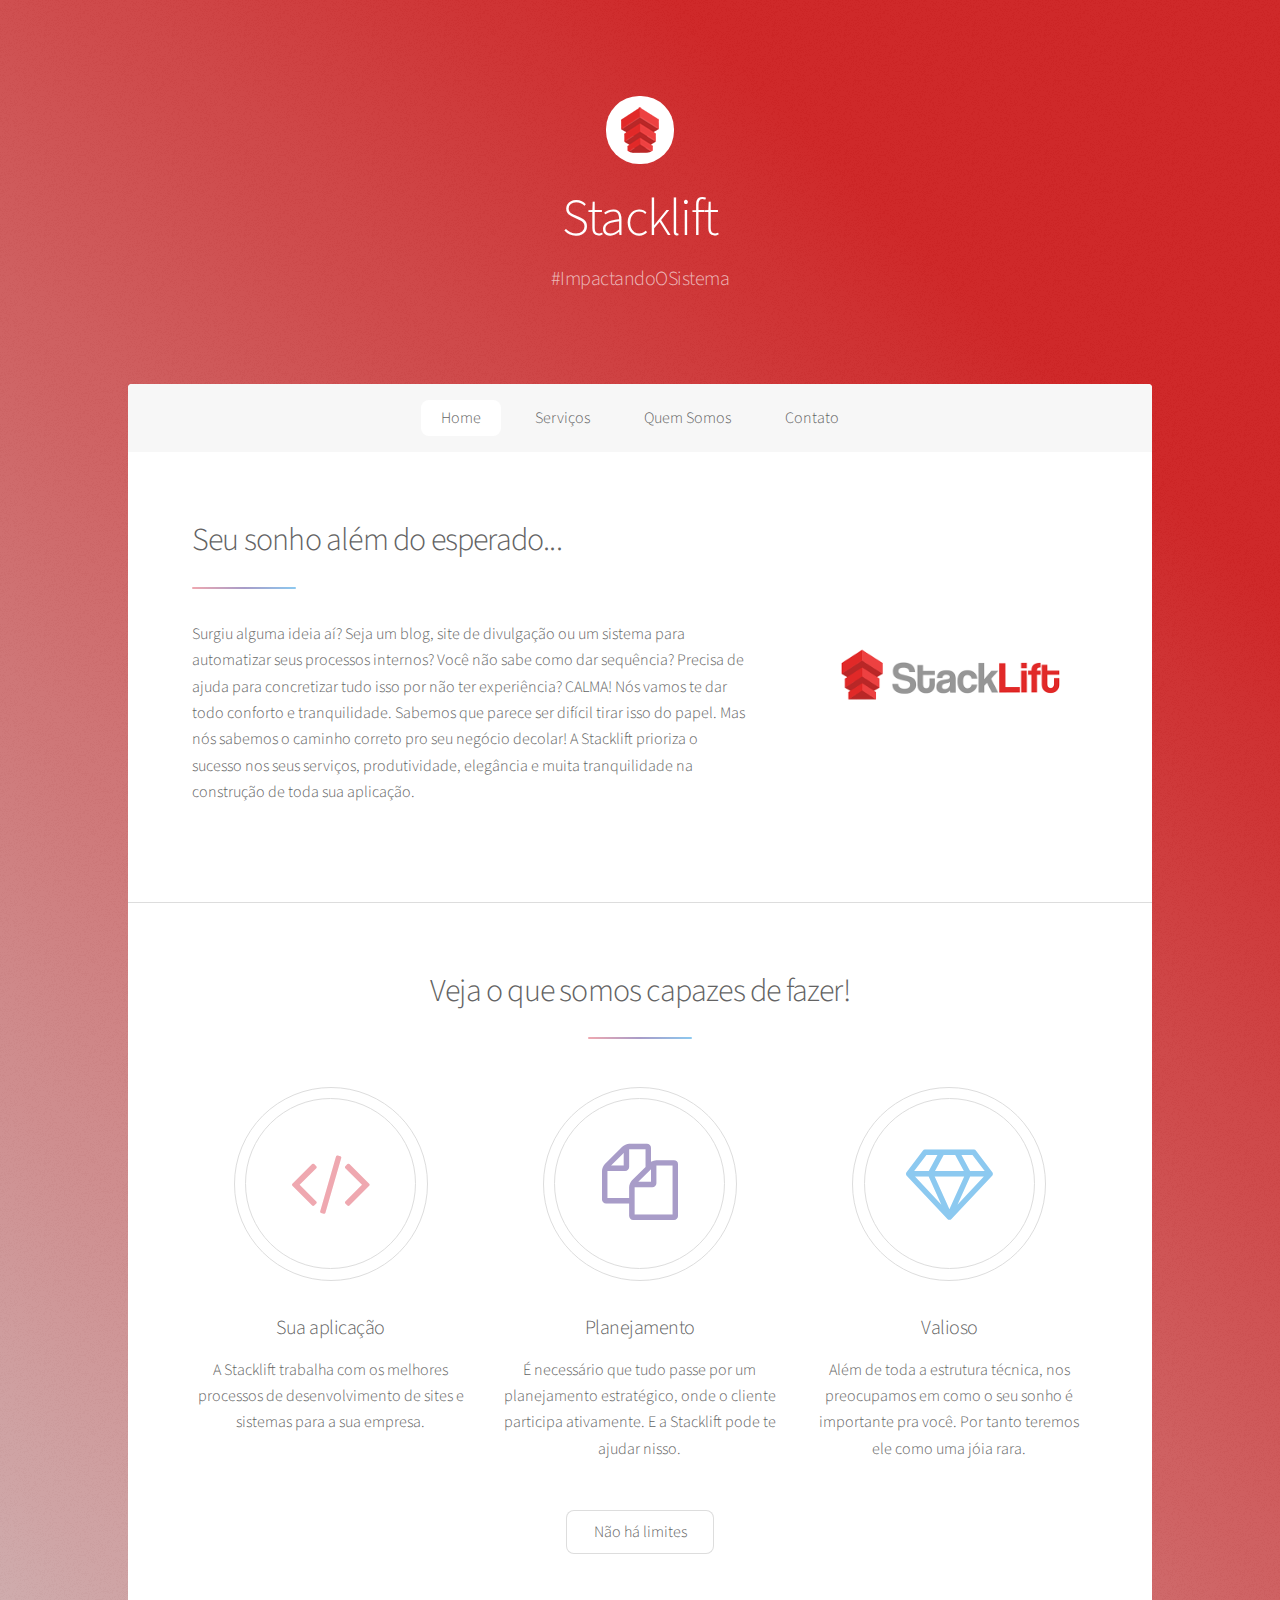
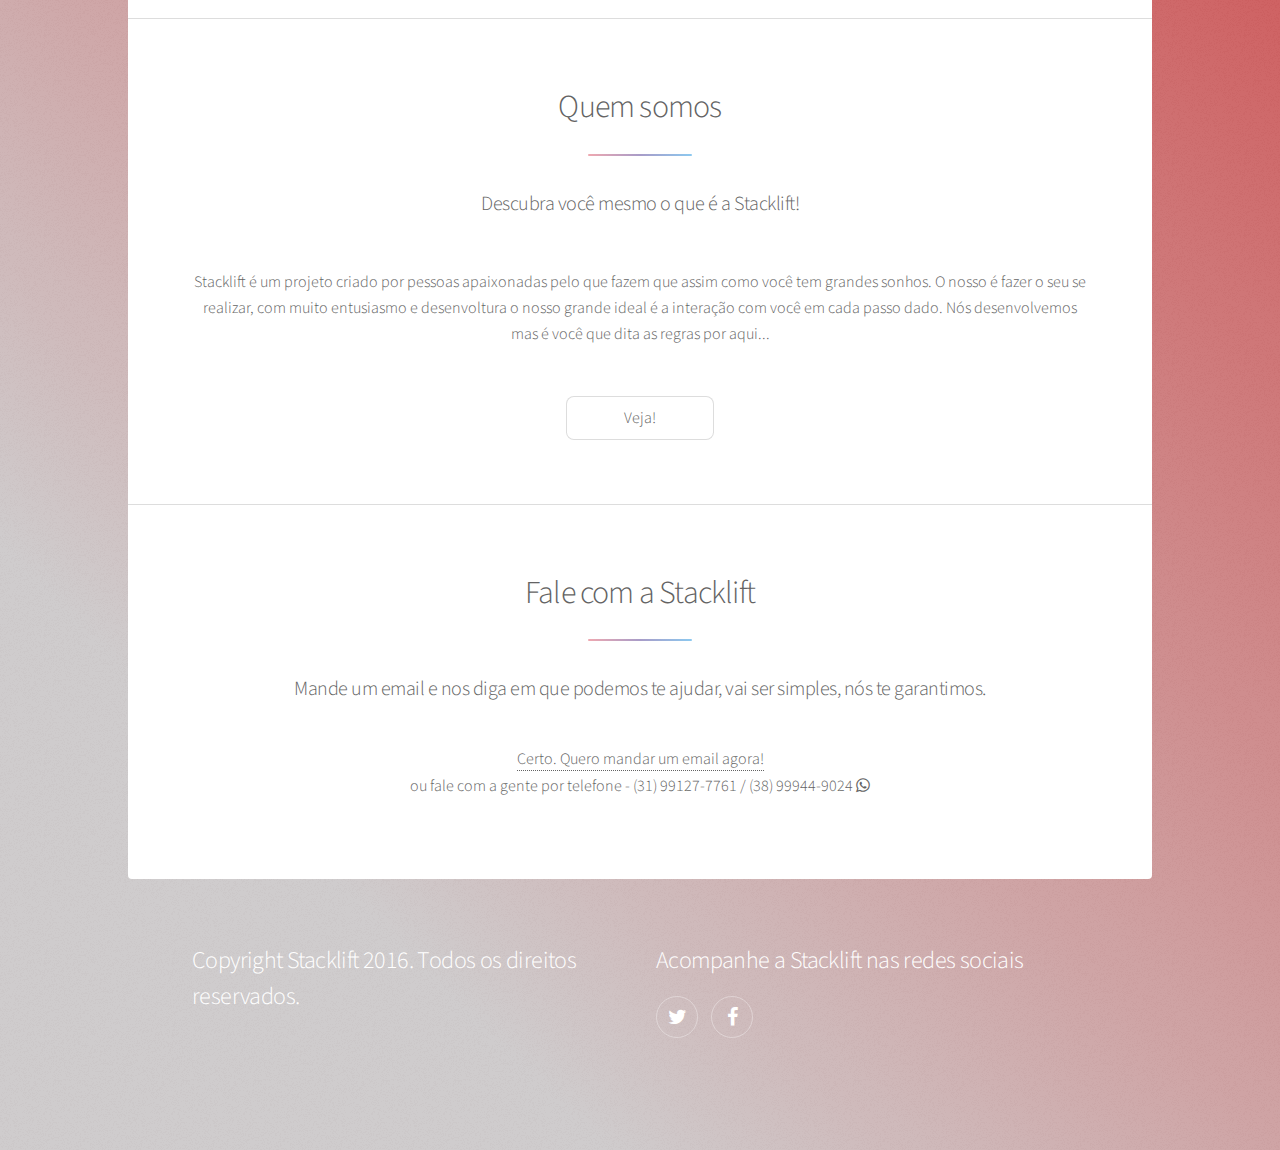
==== index.html @ d3fe153f "last version" ====
<!DOCTYPE HTML>
<html>
	<head>
		<title>Stacklift</title>
		<meta charset="utf-8" />
		<meta name="viewport" content="width=device-width, initial-scale=1" />
		<meta property="og:locale" content="pt_BR">
		<meta property="og:url" content="http://www.stacklift.com.br">
		<meta property="og:title" content="Stacklift">
		<meta property="og:description" content="É necessário que tudo passe por um planejamento estratégico, onde o cliente participa ativamente. E a Stacklift pode te ajudar nisso.">
		<meta property="og:image" content="http://www.stacklift.com.br/images/stack.jpeg">
		<!--[if lte IE 8]><script src="assets/js/ie/html5shiv.js"></script><![endif]-->
		<link rel="stylesheet" href="assets/css/main.css" />
		<link rel="shortcut icon" href="images/logo-mobile.png" />
		<!--[if lte IE 9]><link rel="stylesheet" href="assets/css/ie9.css" /><![endif]-->
		<!--[if lte IE 8]><link rel="stylesheet" href="assets/css/ie8.css" /><![endif]-->
	</head>
	<body>

		<!-- Wrapper -->
			<div id="wrapper">

				<!-- Header -->
					<header id="header" class="alt">
						<span class="logo"><img src="images/logo-mobile.png" alt="" /></span>
						<h1>Stacklift</h1>
						<p>#ImpactandoOSistema</p>
					</header>

				<!-- Nav -->
					<nav id="nav">
						<ul>
							<li><a href="#intro" class="active">Home</a></li>
							<li><a href="#first">Serviços</a></li>
							<li><a href="#second">Quem Somos</a></li>
							<li><a href="#cta">Contato</a></li>
						</ul>
					</nav>

				<!-- Main -->
					<div id="main">

						<!-- Introduction -->
							<section id="intro" class="main">
								<div class="spotlight">
									<div class="content">
										<header class="major">
											<h2>Seu sonho além do esperado...</h2>
										</header>
										<p>Surgiu alguma ideia aí? Seja um blog, site de divulgação ou um sistema para automatizar seus processos internos? Você não sabe como dar sequência? Precisa de ajuda para concretizar tudo isso por não ter experiência? CALMA! Nós vamos te dar todo conforto e tranquilidade. Sabemos que parece ser difícil tirar isso do papel. Mas nós sabemos o caminho correto pro seu negócio decolar! A Stacklift prioriza o sucesso nos seus serviços, produtividade, elegância e muita tranquilidade na construção de toda sua aplicação.</p>
										<ul class="actions">
										</ul>
									</div>
									<span class="image"><img src="images/stack-logo.png" alt="" /></span>
								</div>
							</section>

						<!-- First Section -->
							<section id="first" class="main special">
								<header class="major">
									<h2>Veja o que somos capazes de fazer!</h2>
								</header>
								<ul class="features">
									<li>
										<span class="icon major style1 fa-code"></span>
										<h3>Sua aplicação</h3>
										<p>A Stacklift trabalha com os melhores processos de desenvolvimento de sites e sistemas para a sua empresa.</p>
									</li>
									<li>
										<span class="icon major style3 fa-copy"></span>
										<h3>Planejamento</h3>
										<p>É necessário que tudo passe por um planejamento estratégico, onde o cliente participa ativamente. E a Stacklift pode te ajudar nisso.</p>
									</li>
									<li>
										<span class="icon major style5 fa-diamond"></span>
										<h3>Valioso</h3>
										<p>Além de toda a estrutura técnica, nos preocupamos em como o  seu sonho é importante pra você. Por tanto teremos ele como uma jóia rara.</p>
									</li>
								</ul>
								<footer class="major">
									<ul class="actions">
										<li><a href="suas-regras.html" class="button">Não há limites</a></li>
									</ul>
								</footer>
							</section>

						<!-- Second Section -->
							<section id="second" class="main special">
								<header class="major">
									<h2>Quem somos</h2>
									<p>Descubra você mesmo o que é a Stacklift!<br />
									</p>
								</header>
								<p class="">Stacklift é um projeto criado por pessoas apaixonadas pelo que fazem que assim como você tem grandes sonhos. O nosso é fazer o seu se realizar, com muito entusiasmo e desenvoltura o nosso grande ideal é a interação com você em cada passo dado. Nós desenvolvemos mas é você que dita as regras por aqui...</p>
								<footer class="major">
									<ul class="actions">
										<li><a href="equipe.html" class="button">Veja!</a></li>
									</ul>
								</footer>
							</section>

						<!-- Get Started -->
							<section id="cta" class="main special">
								<header class="major">
									<h2>Fale com a Stacklift</h2>
									<p>Mande um email e nos diga em que podemos te ajudar, vai ser simples, nós te garantimos.</p>
									<a target="_blank" href="mailto:thaynannadu@stacklift.com.br" class="btn">Certo. Quero mandar um email agora!</a><br /> ou fale com a gente por telefone - (31) 99127-7761 / (38) 99944-9024 <i class="fa fa-whatsapp" aria-hidden="true"></i>
								</header>
							</section>

					</div>

				<!-- Footer -->
					<footer id="footer">
						<section>
							<h2>Copyright Stacklift 2016. Todos os direitos reservados.</h2>						</section>
						<section>
							<h2>Acompanhe a Stacklift nas redes sociais</h2>
							<ul class="icons">
								<li><a href="https://twitter.com/stacklift" class="icon fa-twitter alt" target="_blank"><span class="label">Twitter</span></a></li>
								<li><a href="https://www.facebook.com/stacklift" class="icon fa-facebook alt" target="_blank"><span class="label">Facebook</span></a></li>
							</ul>
						</section>
					</footer>

			</div>

		<!-- Scripts -->
			<script src="assets/js/jquery.min.js"></script>
			<script src="assets/js/jquery.scrollex.min.js"></script>
			<script src="assets/js/jquery.scrolly.min.js"></script>
			<script src="assets/js/skel.min.js"></script>
			<script src="assets/js/util.js"></script>
			<!--[if lte IE 8]><script src="assets/js/ie/respond.min.js"></script><![endif]-->
			<script src="assets/js/main.js"></script>

	</body>
</html>
---- assets/css/main.css ----
@import url(font-awesome.min.css);
@import "https://fonts.googleapis.com/css?family=Source+Sans+Pro:300,400";

/*
	Stellar by HTML5 UP
	html5up.net | @ajlkn
	Free for personal and commercial use under the CCA 3.0 license (html5up.net/license)
*/

/* Reset */

	html, body, div, span, applet, object, iframe, h1, h2, h3, h4, h5, h6, p, blockquote, pre, a, abbr, acronym, address, big, cite, code, del, dfn, em, img, ins, kbd, q, s, samp, small, strike, strong, sub, sup, tt, var, b, u, i, center, dl, dt, dd, ol, ul, li, fieldset, form, label, legend, table, caption, tbody, tfoot, thead, tr, th, td, article, aside, canvas, details, embed, figure, figcaption, footer, header, hgroup, menu, nav, output, ruby, section, summary, time, mark, audio, video {
		margin: 0;
		padding: 0;
		border: 0;
		font-size: 100%;
		font: inherit;
		vertical-align: baseline;
	}

	article, aside, details, figcaption, figure, footer, header, hgroup, menu, nav, section {
		display: block;
	}

	body {
		line-height: 1;
	}

	ol, ul {
		list-style: none;
	}

	blockquote, q {
		quotes: none;
	}

	blockquote:before, blockquote:after, q:before, q:after {
		content: '';
		content: none;
	}

	table {
		border-collapse: collapse;
		border-spacing: 0;
	}

	body {
		-webkit-text-size-adjust: none;
	}

/* Box Model */

	*, *:before, *:after {
		-moz-box-sizing: border-box;
		-webkit-box-sizing: border-box;
		box-sizing: border-box;
	}

/* Grid */

	.row {
		border-bottom: solid 1px transparent;
		-moz-box-sizing: border-box;
		-webkit-box-sizing: border-box;
		box-sizing: border-box;
	}

	.row > * {
		float: left;
		-moz-box-sizing: border-box;
		-webkit-box-sizing: border-box;
		box-sizing: border-box;
	}

	.row:after, .row:before {
		content: '';
		display: block;
		clear: both;
		height: 0;
	}

	.row.uniform > * > :first-child {
		margin-top: 0;
	}

	.row.uniform > * > :last-child {
		margin-bottom: 0;
	}

	.row.\30 \25 > * {
		padding: 0 0 0 0em;
	}

	.row.\30 \25 {
		margin: 0 0 -1px 0em;
	}

	.row.uniform.\30 \25 > * {
		padding: 0em 0 0 0em;
	}

	.row.uniform.\30 \25 {
		margin: 0em 0 -1px 0em;
	}

	.row > * {
		padding: 0 0 0 1.5em;
	}

	.row {
		margin: 0 0 -1px -1.5em;
	}

	.row.uniform > * {
		padding: 1.5em 0 0 1.5em;
	}

	.row.uniform {
		margin: -1.5em 0 -1px -1.5em;
	}

	.row.\32 00\25 > * {
		padding: 0 0 0 3em;
	}

	.row.\32 00\25 {
		margin: 0 0 -1px -3em;
	}

	.row.uniform.\32 00\25 > * {
		padding: 3em 0 0 3em;
	}

	.row.uniform.\32 00\25 {
		margin: -3em 0 -1px -3em;
	}

	.row.\31 50\25 > * {
		padding: 0 0 0 2.25em;
	}

	.row.\31 50\25 {
		margin: 0 0 -1px -2.25em;
	}

	.row.uniform.\31 50\25 > * {
		padding: 2.25em 0 0 2.25em;
	}

	.row.uniform.\31 50\25 {
		margin: -2.25em 0 -1px -2.25em;
	}

	.row.\35 0\25 > * {
		padding: 0 0 0 0.75em;
	}

	.row.\35 0\25 {
		margin: 0 0 -1px -0.75em;
	}

	.row.uniform.\35 0\25 > * {
		padding: 0.75em 0 0 0.75em;
	}

	.row.uniform.\35 0\25 {
		margin: -0.75em 0 -1px -0.75em;
	}

	.row.\32 5\25 > * {
		padding: 0 0 0 0.375em;
	}

	.row.\32 5\25 {
		margin: 0 0 -1px -0.375em;
	}

	.row.uniform.\32 5\25 > * {
		padding: 0.375em 0 0 0.375em;
	}

	.row.uniform.\32 5\25 {
		margin: -0.375em 0 -1px -0.375em;
	}

	.\31 2u, .\31 2u\24 {
		width: 100%;
		clear: none;
		margin-left: 0;
	}

	.\31 1u, .\31 1u\24 {
		width: 91.6666666667%;
		clear: none;
		margin-left: 0;
	}

	.\31 0u, .\31 0u\24 {
		width: 83.3333333333%;
		clear: none;
		margin-left: 0;
	}

	.\39 u, .\39 u\24 {
		width: 75%;
		clear: none;
		margin-left: 0;
	}

	.\38 u, .\38 u\24 {
		width: 66.6666666667%;
		clear: none;
		margin-left: 0;
	}

	.\37 u, .\37 u\24 {
		width: 58.3333333333%;
		clear: none;
		margin-left: 0;
	}

	.\36 u, .\36 u\24 {
		width: 50%;
		clear: none;
		margin-left: 0;
	}

	.\35 u, .\35 u\24 {
		width: 41.6666666667%;
		clear: none;
		margin-left: 0;
	}

	.\34 u, .\34 u\24 {
		width: 33.3333333333%;
		clear: none;
		margin-left: 0;
	}

	.\33 u, .\33 u\24 {
		width: 25%;
		clear: none;
		margin-left: 0;
	}

	.\32 u, .\32 u\24 {
		width: 16.6666666667%;
		clear: none;
		margin-left: 0;
	}

	.\31 u, .\31 u\24 {
		width: 8.3333333333%;
		clear: none;
		margin-left: 0;
	}

	.\31 2u\24 + *,
	.\31 1u\24 + *,
	.\31 0u\24 + *,
	.\39 u\24 + *,
	.\38 u\24 + *,
	.\37 u\24 + *,
	.\36 u\24 + *,
	.\35 u\24 + *,
	.\34 u\24 + *,
	.\33 u\24 + *,
	.\32 u\24 + *,
	.\31 u\24 + * {
		clear: left;
	}

	.\-11u {
		margin-left: 91.66667%;
	}

	.\-10u {
		margin-left: 83.33333%;
	}

	.\-9u {
		margin-left: 75%;
	}

	.\-8u {
		margin-left: 66.66667%;
	}

	.\-7u {
		margin-left: 58.33333%;
	}

	.\-6u {
		margin-left: 50%;
	}

	.\-5u {
		margin-left: 41.66667%;
	}

	.\-4u {
		margin-left: 33.33333%;
	}

	.\-3u {
		margin-left: 25%;
	}

	.\-2u {
		margin-left: 16.66667%;
	}

	.\-1u {
		margin-left: 8.33333%;
	}

	@media screen and (max-width: 1680px) {

		.row > * {
			padding: 0 0 0 1.5em;
		}

		.row {
			margin: 0 0 -1px -1.5em;
		}

		.row.uniform > * {
			padding: 1.5em 0 0 1.5em;
		}

		.row.uniform {
			margin: -1.5em 0 -1px -1.5em;
		}

		.row.\32 00\25 > * {
			padding: 0 0 0 3em;
		}

		.row.\32 00\25 {
			margin: 0 0 -1px -3em;
		}

		.row.uniform.\32 00\25 > * {
			padding: 3em 0 0 3em;
		}

		.row.uniform.\32 00\25 {
			margin: -3em 0 -1px -3em;
		}

		.row.\31 50\25 > * {
			padding: 0 0 0 2.25em;
		}

		.row.\31 50\25 {
			margin: 0 0 -1px -2.25em;
		}

		.row.uniform.\31 50\25 > * {
			padding: 2.25em 0 0 2.25em;
		}

		.row.uniform.\31 50\25 {
			margin: -2.25em 0 -1px -2.25em;
		}

		.row.\35 0\25 > * {
			padding: 0 0 0 0.75em;
		}

		.row.\35 0\25 {
			margin: 0 0 -1px -0.75em;
		}

		.row.uniform.\35 0\25 > * {
			padding: 0.75em 0 0 0.75em;
		}

		.row.uniform.\35 0\25 {
			margin: -0.75em 0 -1px -0.75em;
		}

		.row.\32 5\25 > * {
			padding: 0 0 0 0.375em;
		}

		.row.\32 5\25 {
			margin: 0 0 -1px -0.375em;
		}

		.row.uniform.\32 5\25 > * {
			padding: 0.375em 0 0 0.375em;
		}

		.row.uniform.\32 5\25 {
			margin: -0.375em 0 -1px -0.375em;
		}

		.\31 2u\28xlarge\29, .\31 2u\24\28xlarge\29 {
			width: 100%;
			clear: none;
			margin-left: 0;
		}

		.\31 1u\28xlarge\29, .\31 1u\24\28xlarge\29 {
			width: 91.6666666667%;
			clear: none;
			margin-left: 0;
		}

		.\31 0u\28xlarge\29, .\31 0u\24\28xlarge\29 {
			width: 83.3333333333%;
			clear: none;
			margin-left: 0;
		}

		.\39 u\28xlarge\29, .\39 u\24\28xlarge\29 {
			width: 75%;
			clear: none;
			margin-left: 0;
		}

		.\38 u\28xlarge\29, .\38 u\24\28xlarge\29 {
			width: 66.6666666667%;
			clear: none;
			margin-left: 0;
		}

		.\37 u\28xlarge\29, .\37 u\24\28xlarge\29 {
			width: 58.3333333333%;
			clear: none;
			margin-left: 0;
		}

		.\36 u\28xlarge\29, .\36 u\24\28xlarge\29 {
			width: 50%;
			clear: none;
			margin-left: 0;
		}

		.\35 u\28xlarge\29, .\35 u\24\28xlarge\29 {
			width: 41.6666666667%;
			clear: none;
			margin-left: 0;
		}

		.\34 u\28xlarge\29, .\34 u\24\28xlarge\29 {
			width: 33.3333333333%;
			clear: none;
			margin-left: 0;
		}

		.\33 u\28xlarge\29, .\33 u\24\28xlarge\29 {
			width: 25%;
			clear: none;
			margin-left: 0;
		}

		.\32 u\28xlarge\29, .\32 u\24\28xlarge\29 {
			width: 16.6666666667%;
			clear: none;
			margin-left: 0;
		}

		.\31 u\28xlarge\29, .\31 u\24\28xlarge\29 {
			width: 8.3333333333%;
			clear: none;
			margin-left: 0;
		}

		.\31 2u\24\28xlarge\29 + *,
		.\31 1u\24\28xlarge\29 + *,
		.\31 0u\24\28xlarge\29 + *,
		.\39 u\24\28xlarge\29 + *,
		.\38 u\24\28xlarge\29 + *,
		.\37 u\24\28xlarge\29 + *,
		.\36 u\24\28xlarge\29 + *,
		.\35 u\24\28xlarge\29 + *,
		.\34 u\24\28xlarge\29 + *,
		.\33 u\24\28xlarge\29 + *,
		.\32 u\24\28xlarge\29 + *,
		.\31 u\24\28xlarge\29 + * {
			clear: left;
		}

		.\-11u\28xlarge\29 {
			margin-left: 91.66667%;
		}

		.\-10u\28xlarge\29 {
			margin-left: 83.33333%;
		}

		.\-9u\28xlarge\29 {
			margin-left: 75%;
		}

		.\-8u\28xlarge\29 {
			margin-left: 66.66667%;
		}

		.\-7u\28xlarge\29 {
			margin-left: 58.33333%;
		}

		.\-6u\28xlarge\29 {
			margin-left: 50%;
		}

		.\-5u\28xlarge\29 {
			margin-left: 41.66667%;
		}

		.\-4u\28xlarge\29 {
			margin-left: 33.33333%;
		}

		.\-3u\28xlarge\29 {
			margin-left: 25%;
		}

		.\-2u\28xlarge\29 {
			margin-left: 16.66667%;
		}

		.\-1u\28xlarge\29 {
			margin-left: 8.33333%;
		}

	}

	@media screen and (max-width: 1280px) {

		.row > * {
			padding: 0 0 0 1.5em;
		}

		.row {
			margin: 0 0 -1px -1.5em;
		}

		.row.uniform > * {
			padding: 1.5em 0 0 1.5em;
		}

		.row.uniform {
			margin: -1.5em 0 -1px -1.5em;
		}

		.row.\32 00\25 > * {
			padding: 0 0 0 3em;
		}

		.row.\32 00\25 {
			margin: 0 0 -1px -3em;
		}

		.row.uniform.\32 00\25 > * {
			padding: 3em 0 0 3em;
		}

		.row.uniform.\32 00\25 {
			margin: -3em 0 -1px -3em;
		}

		.row.\31 50\25 > * {
			padding: 0 0 0 2.25em;
		}

		.row.\31 50\25 {
			margin: 0 0 -1px -2.25em;
		}

		.row.uniform.\31 50\25 > * {
			padding: 2.25em 0 0 2.25em;
		}

		.row.uniform.\31 50\25 {
			margin: -2.25em 0 -1px -2.25em;
		}

		.row.\35 0\25 > * {
			padding: 0 0 0 0.75em;
		}

		.row.\35 0\25 {
			margin: 0 0 -1px -0.75em;
		}

		.row.uniform.\35 0\25 > * {
			padding: 0.75em 0 0 0.75em;
		}

		.row.uniform.\35 0\25 {
			margin: -0.75em 0 -1px -0.75em;
		}

		.row.\32 5\25 > * {
			padding: 0 0 0 0.375em;
		}

		.row.\32 5\25 {
			margin: 0 0 -1px -0.375em;
		}

		.row.uniform.\32 5\25 > * {
			padding: 0.375em 0 0 0.375em;
		}

		.row.uniform.\32 5\25 {
			margin: -0.375em 0 -1px -0.375em;
		}

		.\31 2u\28large\29, .\31 2u\24\28large\29 {
			width: 100%;
			clear: none;
			margin-left: 0;
		}

		.\31 1u\28large\29, .\31 1u\24\28large\29 {
			width: 91.6666666667%;
			clear: none;
			margin-left: 0;
		}

		.\31 0u\28large\29, .\31 0u\24\28large\29 {
			width: 83.3333333333%;
			clear: none;
			margin-left: 0;
		}

		.\39 u\28large\29, .\39 u\24\28large\29 {
			width: 75%;
			clear: none;
			margin-left: 0;
		}

		.\38 u\28large\29, .\38 u\24\28large\29 {
			width: 66.6666666667%;
			clear: none;
			margin-left: 0;
		}

		.\37 u\28large\29, .\37 u\24\28large\29 {
			width: 58.3333333333%;
			clear: none;
			margin-left: 0;
		}

		.\36 u\28large\29, .\36 u\24\28large\29 {
			width: 50%;
			clear: none;
			margin-left: 0;
		}

		.\35 u\28large\29, .\35 u\24\28large\29 {
			width: 41.6666666667%;
			clear: none;
			margin-left: 0;
		}

		.\34 u\28large\29, .\34 u\24\28large\29 {
			width: 33.3333333333%;
			clear: none;
			margin-left: 0;
		}

		.\33 u\28large\29, .\33 u\24\28large\29 {
			width: 25%;
			clear: none;
			margin-left: 0;
		}

		.\32 u\28large\29, .\32 u\24\28large\29 {
			width: 16.6666666667%;
			clear: none;
			margin-left: 0;
		}

		.\31 u\28large\29, .\31 u\24\28large\29 {
			width: 8.3333333333%;
			clear: none;
			margin-left: 0;
		}

		.\31 2u\24\28large\29 + *,
		.\31 1u\24\28large\29 + *,
		.\31 0u\24\28large\29 + *,
		.\39 u\24\28large\29 + *,
		.\38 u\24\28large\29 + *,
		.\37 u\24\28large\29 + *,
		.\36 u\24\28large\29 + *,
		.\35 u\24\28large\29 + *,
		.\34 u\24\28large\29 + *,
		.\33 u\24\28large\29 + *,
		.\32 u\24\28large\29 + *,
		.\31 u\24\28large\29 + * {
			clear: left;
		}

		.\-11u\28large\29 {
			margin-left: 91.66667%;
		}

		.\-10u\28large\29 {
			margin-left: 83.33333%;
		}

		.\-9u\28large\29 {
			margin-left: 75%;
		}

		.\-8u\28large\29 {
			margin-left: 66.66667%;
		}

		.\-7u\28large\29 {
			margin-left: 58.33333%;
		}

		.\-6u\28large\29 {
			margin-left: 50%;
		}

		.\-5u\28large\29 {
			margin-left: 41.66667%;
		}

		.\-4u\28large\29 {
			margin-left: 33.33333%;
		}

		.\-3u\28large\29 {
			margin-left: 25%;
		}

		.\-2u\28large\29 {
			margin-left: 16.66667%;
		}

		.\-1u\28large\29 {
			margin-left: 8.33333%;
		}

	}

	@media screen and (max-width: 980px) {

		.row > * {
			padding: 0 0 0 1.5em;
		}

		.row {
			margin: 0 0 -1px -1.5em;
		}

		.row.uniform > * {
			padding: 1.5em 0 0 1.5em;
		}

		.row.uniform {
			margin: -1.5em 0 -1px -1.5em;
		}

		.row.\32 00\25 > * {
			padding: 0 0 0 3em;
		}

		.row.\32 00\25 {
			margin: 0 0 -1px -3em;
		}

		.row.uniform.\32 00\25 > * {
			padding: 3em 0 0 3em;
		}

		.row.uniform.\32 00\25 {
			margin: -3em 0 -1px -3em;
		}

		.row.\31 50\25 > * {
			padding: 0 0 0 2.25em;
		}

		.row.\31 50\25 {
			margin: 0 0 -1px -2.25em;
		}

		.row.uniform.\31 50\25 > * {
			padding: 2.25em 0 0 2.25em;
		}

		.row.uniform.\31 50\25 {
			margin: -2.25em 0 -1px -2.25em;
		}

		.row.\35 0\25 > * {
			padding: 0 0 0 0.75em;
		}

		.row.\35 0\25 {
			margin: 0 0 -1px -0.75em;
		}

		.row.uniform.\35 0\25 > * {
			padding: 0.75em 0 0 0.75em;
		}

		.row.uniform.\35 0\25 {
			margin: -0.75em 0 -1px -0.75em;
		}

		.row.\32 5\25 > * {
			padding: 0 0 0 0.375em;
		}

		.row.\32 5\25 {
			margin: 0 0 -1px -0.375em;
		}

		.row.uniform.\32 5\25 > * {
			padding: 0.375em 0 0 0.375em;
		}

		.row.uniform.\32 5\25 {
			margin: -0.375em 0 -1px -0.375em;
		}

		.\31 2u\28medium\29, .\31 2u\24\28medium\29 {
			width: 100%;
			clear: none;
			margin-left: 0;
		}

		.\31 1u\28medium\29, .\31 1u\24\28medium\29 {
			width: 91.6666666667%;
			clear: none;
			margin-left: 0;
		}

		.\31 0u\28medium\29, .\31 0u\24\28medium\29 {
			width: 83.3333333333%;
			clear: none;
			margin-left: 0;
		}

		.\39 u\28medium\29, .\39 u\24\28medium\29 {
			width: 75%;
			clear: none;
			margin-left: 0;
		}

		.\38 u\28medium\29, .\38 u\24\28medium\29 {
			width: 66.6666666667%;
			clear: none;
			margin-left: 0;
		}

		.\37 u\28medium\29, .\37 u\24\28medium\29 {
			width: 58.3333333333%;
			clear: none;
			margin-left: 0;
		}

		.\36 u\28medium\29, .\36 u\24\28medium\29 {
			width: 50%;
			clear: none;
			margin-left: 0;
		}

		.\35 u\28medium\29, .\35 u\24\28medium\29 {
			width: 41.6666666667%;
			clear: none;
			margin-left: 0;
		}

		.\34 u\28medium\29, .\34 u\24\28medium\29 {
			width: 33.3333333333%;
			clear: none;
			margin-left: 0;
		}

		.\33 u\28medium\29, .\33 u\24\28medium\29 {
			width: 25%;
			clear: none;
			margin-left: 0;
		}

		.\32 u\28medium\29, .\32 u\24\28medium\29 {
			width: 16.6666666667%;
			clear: none;
			margin-left: 0;
		}

		.\31 u\28medium\29, .\31 u\24\28medium\29 {
			width: 8.3333333333%;
			clear: none;
			margin-left: 0;
		}

		.\31 2u\24\28medium\29 + *,
		.\31 1u\24\28medium\29 + *,
		.\31 0u\24\28medium\29 + *,
		.\39 u\24\28medium\29 + *,
		.\38 u\24\28medium\29 + *,
		.\37 u\24\28medium\29 + *,
		.\36 u\24\28medium\29 + *,
		.\35 u\24\28medium\29 + *,
		.\34 u\24\28medium\29 + *,
		.\33 u\24\28medium\29 + *,
		.\32 u\24\28medium\29 + *,
		.\31 u\24\28medium\29 + * {
			clear: left;
		}

		.\-11u\28medium\29 {
			margin-left: 91.66667%;
		}

		.\-10u\28medium\29 {
			margin-left: 83.33333%;
		}

		.\-9u\28medium\29 {
			margin-left: 75%;
		}

		.\-8u\28medium\29 {
			margin-left: 66.66667%;
		}

		.\-7u\28medium\29 {
			margin-left: 58.33333%;
		}

		.\-6u\28medium\29 {
			margin-left: 50%;
		}

		.\-5u\28medium\29 {
			margin-left: 41.66667%;
		}

		.\-4u\28medium\29 {
			margin-left: 33.33333%;
		}

		.\-3u\28medium\29 {
			margin-left: 25%;
		}

		.\-2u\28medium\29 {
			margin-left: 16.66667%;
		}

		.\-1u\28medium\29 {
			margin-left: 8.33333%;
		}

	}

	@media screen and (max-width: 736px) {

		.row > * {
			padding: 0 0 0 1em;
		}

		.row {
			margin: 0 0 -1px -1em;
		}

		.row.uniform > * {
			padding: 1em 0 0 1em;
		}

		.row.uniform {
			margin: -1em 0 -1px -1em;
		}

		.row.\32 00\25 > * {
			padding: 0 0 0 2em;
		}

		.row.\32 00\25 {
			margin: 0 0 -1px -2em;
		}

		.row.uniform.\32 00\25 > * {
			padding: 2em 0 0 2em;
		}

		.row.uniform.\32 00\25 {
			margin: -2em 0 -1px -2em;
		}

		.row.\31 50\25 > * {
			padding: 0 0 0 1.5em;
		}

		.row.\31 50\25 {
			margin: 0 0 -1px -1.5em;
		}

		.row.uniform.\31 50\25 > * {
			padding: 1.5em 0 0 1.5em;
		}

		.row.uniform.\31 50\25 {
			margin: -1.5em 0 -1px -1.5em;
		}

		.row.\35 0\25 > * {
			padding: 0 0 0 0.5em;
		}

		.row.\35 0\25 {
			margin: 0 0 -1px -0.5em;
		}

		.row.uniform.\35 0\25 > * {
			padding: 0.5em 0 0 0.5em;
		}

		.row.uniform.\35 0\25 {
			margin: -0.5em 0 -1px -0.5em;
		}

		.row.\32 5\25 > * {
			padding: 0 0 0 0.25em;
		}

		.row.\32 5\25 {
			margin: 0 0 -1px -0.25em;
		}

		.row.uniform.\32 5\25 > * {
			padding: 0.25em 0 0 0.25em;
		}

		.row.uniform.\32 5\25 {
			margin: -0.25em 0 -1px -0.25em;
		}

		.\31 2u\28small\29, .\31 2u\24\28small\29 {
			width: 100%;
			clear: none;
			margin-left: 0;
		}

		.\31 1u\28small\29, .\31 1u\24\28small\29 {
			width: 91.6666666667%;
			clear: none;
			margin-left: 0;
		}

		.\31 0u\28small\29, .\31 0u\24\28small\29 {
			width: 83.3333333333%;
			clear: none;
			margin-left: 0;
		}

		.\39 u\28small\29, .\39 u\24\28small\29 {
			width: 75%;
			clear: none;
			margin-left: 0;
		}

		.\38 u\28small\29, .\38 u\24\28small\29 {
			width: 66.6666666667%;
			clear: none;
			margin-left: 0;
		}

		.\37 u\28small\29, .\37 u\24\28small\29 {
			width: 58.3333333333%;
			clear: none;
			margin-left: 0;
		}

		.\36 u\28small\29, .\36 u\24\28small\29 {
			width: 50%;
			clear: none;
			margin-left: 0;
		}

		.\35 u\28small\29, .\35 u\24\28small\29 {
			width: 41.6666666667%;
			clear: none;
			margin-left: 0;
		}

		.\34 u\28small\29, .\34 u\24\28small\29 {
			width: 33.3333333333%;
			clear: none;
			margin-left: 0;
		}

		.\33 u\28small\29, .\33 u\24\28small\29 {
			width: 25%;
			clear: none;
			margin-left: 0;
		}

		.\32 u\28small\29, .\32 u\24\28small\29 {
			width: 16.6666666667%;
			clear: none;
			margin-left: 0;
		}

		.\31 u\28small\29, .\31 u\24\28small\29 {
			width: 8.3333333333%;
			clear: none;
			margin-left: 0;
		}

		.\31 2u\24\28small\29 + *,
		.\31 1u\24\28small\29 + *,
		.\31 0u\24\28small\29 + *,
		.\39 u\24\28small\29 + *,
		.\38 u\24\28small\29 + *,
		.\37 u\24\28small\29 + *,
		.\36 u\24\28small\29 + *,
		.\35 u\24\28small\29 + *,
		.\34 u\24\28small\29 + *,
		.\33 u\24\28small\29 + *,
		.\32 u\24\28small\29 + *,
		.\31 u\24\28small\29 + * {
			clear: left;
		}

		.\-11u\28small\29 {
			margin-left: 91.66667%;
		}

		.\-10u\28small\29 {
			margin-left: 83.33333%;
		}

		.\-9u\28small\29 {
			margin-left: 75%;
		}

		.\-8u\28small\29 {
			margin-left: 66.66667%;
		}

		.\-7u\28small\29 {
			margin-left: 58.33333%;
		}

		.\-6u\28small\29 {
			margin-left: 50%;
		}

		.\-5u\28small\29 {
			margin-left: 41.66667%;
		}

		.\-4u\28small\29 {
			margin-left: 33.33333%;
		}

		.\-3u\28small\29 {
			margin-left: 25%;
		}

		.\-2u\28small\29 {
			margin-left: 16.66667%;
		}

		.\-1u\28small\29 {
			margin-left: 8.33333%;
		}

	}

	@media screen and (max-width: 480px) {

		.row > * {
			padding: 0 0 0 1em;
		}

		.row {
			margin: 0 0 -1px -1em;
		}

		.row.uniform > * {
			padding: 1em 0 0 1em;
		}

		.row.uniform {
			margin: -1em 0 -1px -1em;
		}

		.row.\32 00\25 > * {
			padding: 0 0 0 2em;
		}

		.row.\32 00\25 {
			margin: 0 0 -1px -2em;
		}

		.row.uniform.\32 00\25 > * {
			padding: 2em 0 0 2em;
		}

		.row.uniform.\32 00\25 {
			margin: -2em 0 -1px -2em;
		}

		.row.\31 50\25 > * {
			padding: 0 0 0 1.5em;
		}

		.row.\31 50\25 {
			margin: 0 0 -1px -1.5em;
		}

		.row.uniform.\31 50\25 > * {
			padding: 1.5em 0 0 1.5em;
		}

		.row.uniform.\31 50\25 {
			margin: -1.5em 0 -1px -1.5em;
		}

		.row.\35 0\25 > * {
			padding: 0 0 0 0.5em;
		}

		.row.\35 0\25 {
			margin: 0 0 -1px -0.5em;
		}

		.row.uniform.\35 0\25 > * {
			padding: 0.5em 0 0 0.5em;
		}

		.row.uniform.\35 0\25 {
			margin: -0.5em 0 -1px -0.5em;
		}

		.row.\32 5\25 > * {
			padding: 0 0 0 0.25em;
		}

		.row.\32 5\25 {
			margin: 0 0 -1px -0.25em;
		}

		.row.uniform.\32 5\25 > * {
			padding: 0.25em 0 0 0.25em;
		}

		.row.uniform.\32 5\25 {
			margin: -0.25em 0 -1px -0.25em;
		}

		.\31 2u\28xsmall\29, .\31 2u\24\28xsmall\29 {
			width: 100%;
			clear: none;
			margin-left: 0;
		}

		.\31 1u\28xsmall\29, .\31 1u\24\28xsmall\29 {
			width: 91.6666666667%;
			clear: none;
			margin-left: 0;
		}

		.\31 0u\28xsmall\29, .\31 0u\24\28xsmall\29 {
			width: 83.3333333333%;
			clear: none;
			margin-left: 0;
		}

		.\39 u\28xsmall\29, .\39 u\24\28xsmall\29 {
			width: 75%;
			clear: none;
			margin-left: 0;
		}

		.\38 u\28xsmall\29, .\38 u\24\28xsmall\29 {
			width: 66.6666666667%;
			clear: none;
			margin-left: 0;
		}

		.\37 u\28xsmall\29, .\37 u\24\28xsmall\29 {
			width: 58.3333333333%;
			clear: none;
			margin-left: 0;
		}

		.\36 u\28xsmall\29, .\36 u\24\28xsmall\29 {
			width: 50%;
			clear: none;
			margin-left: 0;
		}

		.\35 u\28xsmall\29, .\35 u\24\28xsmall\29 {
			width: 41.6666666667%;
			clear: none;
			margin-left: 0;
		}

		.\34 u\28xsmall\29, .\34 u\24\28xsmall\29 {
			width: 33.3333333333%;
			clear: none;
			margin-left: 0;
		}

		.\33 u\28xsmall\29, .\33 u\24\28xsmall\29 {
			width: 25%;
			clear: none;
			margin-left: 0;
		}

		.\32 u\28xsmall\29, .\32 u\24\28xsmall\29 {
			width: 16.6666666667%;
			clear: none;
			margin-left: 0;
		}

		.\31 u\28xsmall\29, .\31 u\24\28xsmall\29 {
			width: 8.3333333333%;
			clear: none;
			margin-left: 0;
		}

		.\31 2u\24\28xsmall\29 + *,
		.\31 1u\24\28xsmall\29 + *,
		.\31 0u\24\28xsmall\29 + *,
		.\39 u\24\28xsmall\29 + *,
		.\38 u\24\28xsmall\29 + *,
		.\37 u\24\28xsmall\29 + *,
		.\36 u\24\28xsmall\29 + *,
		.\35 u\24\28xsmall\29 + *,
		.\34 u\24\28xsmall\29 + *,
		.\33 u\24\28xsmall\29 + *,
		.\32 u\24\28xsmall\29 + *,
		.\31 u\24\28xsmall\29 + * {
			clear: left;
		}

		.\-11u\28xsmall\29 {
			margin-left: 91.66667%;
		}

		.\-10u\28xsmall\29 {
			margin-left: 83.33333%;
		}

		.\-9u\28xsmall\29 {
			margin-left: 75%;
		}

		.\-8u\28xsmall\29 {
			margin-left: 66.66667%;
		}

		.\-7u\28xsmall\29 {
			margin-left: 58.33333%;
		}

		.\-6u\28xsmall\29 {
			margin-left: 50%;
		}

		.\-5u\28xsmall\29 {
			margin-left: 41.66667%;
		}

		.\-4u\28xsmall\29 {
			margin-left: 33.33333%;
		}

		.\-3u\28xsmall\29 {
			margin-left: 25%;
		}

		.\-2u\28xsmall\29 {
			margin-left: 16.66667%;
		}

		.\-1u\28xsmall\29 {
			margin-left: 8.33333%;
		}

	}

	@media screen and (max-width: 360px) {

		.row > * {
			padding: 0 0 0 1em;
		}

		.row {
			margin: 0 0 -1px -1em;
		}

		.row.uniform > * {
			padding: 1em 0 0 1em;
		}

		.row.uniform {
			margin: -1em 0 -1px -1em;
		}

		.row.\32 00\25 > * {
			padding: 0 0 0 2em;
		}

		.row.\32 00\25 {
			margin: 0 0 -1px -2em;
		}

		.row.uniform.\32 00\25 > * {
			padding: 2em 0 0 2em;
		}

		.row.uniform.\32 00\25 {
			margin: -2em 0 -1px -2em;
		}

		.row.\31 50\25 > * {
			padding: 0 0 0 1.5em;
		}

		.row.\31 50\25 {
			margin: 0 0 -1px -1.5em;
		}

		.row.uniform.\31 50\25 > * {
			padding: 1.5em 0 0 1.5em;
		}

		.row.uniform.\31 50\25 {
			margin: -1.5em 0 -1px -1.5em;
		}

		.row.\35 0\25 > * {
			padding: 0 0 0 0.5em;
		}

		.row.\35 0\25 {
			margin: 0 0 -1px -0.5em;
		}

		.row.uniform.\35 0\25 > * {
			padding: 0.5em 0 0 0.5em;
		}

		.row.uniform.\35 0\25 {
			margin: -0.5em 0 -1px -0.5em;
		}

		.row.\32 5\25 > * {
			padding: 0 0 0 0.25em;
		}

		.row.\32 5\25 {
			margin: 0 0 -1px -0.25em;
		}

		.row.uniform.\32 5\25 > * {
			padding: 0.25em 0 0 0.25em;
		}

		.row.uniform.\32 5\25 {
			margin: -0.25em 0 -1px -0.25em;
		}

		.\31 2u\28xxsmall\29, .\31 2u\24\28xxsmall\29 {
			width: 100%;
			clear: none;
			margin-left: 0;
		}

		.\31 1u\28xxsmall\29, .\31 1u\24\28xxsmall\29 {
			width: 91.6666666667%;
			clear: none;
			margin-left: 0;
		}

		.\31 0u\28xxsmall\29, .\31 0u\24\28xxsmall\29 {
			width: 83.3333333333%;
			clear: none;
			margin-left: 0;
		}

		.\39 u\28xxsmall\29, .\39 u\24\28xxsmall\29 {
			width: 75%;
			clear: none;
			margin-left: 0;
		}

		.\38 u\28xxsmall\29, .\38 u\24\28xxsmall\29 {
			width: 66.6666666667%;
			clear: none;
			margin-left: 0;
		}

		.\37 u\28xxsmall\29, .\37 u\24\28xxsmall\29 {
			width: 58.3333333333%;
			clear: none;
			margin-left: 0;
		}

		.\36 u\28xxsmall\29, .\36 u\24\28xxsmall\29 {
			width: 50%;
			clear: none;
			margin-left: 0;
		}

		.\35 u\28xxsmall\29, .\35 u\24\28xxsmall\29 {
			width: 41.6666666667%;
			clear: none;
			margin-left: 0;
		}

		.\34 u\28xxsmall\29, .\34 u\24\28xxsmall\29 {
			width: 33.3333333333%;
			clear: none;
			margin-left: 0;
		}

		.\33 u\28xxsmall\29, .\33 u\24\28xxsmall\29 {
			width: 25%;
			clear: none;
			margin-left: 0;
		}

		.\32 u\28xxsmall\29, .\32 u\24\28xxsmall\29 {
			width: 16.6666666667%;
			clear: none;
			margin-left: 0;
		}

		.\31 u\28xxsmall\29, .\31 u\24\28xxsmall\29 {
			width: 8.3333333333%;
			clear: none;
			margin-left: 0;
		}

		.\31 2u\24\28xxsmall\29 + *,
		.\31 1u\24\28xxsmall\29 + *,
		.\31 0u\24\28xxsmall\29 + *,
		.\39 u\24\28xxsmall\29 + *,
		.\38 u\24\28xxsmall\29 + *,
		.\37 u\24\28xxsmall\29 + *,
		.\36 u\24\28xxsmall\29 + *,
		.\35 u\24\28xxsmall\29 + *,
		.\34 u\24\28xxsmall\29 + *,
		.\33 u\24\28xxsmall\29 + *,
		.\32 u\24\28xxsmall\29 + *,
		.\31 u\24\28xxsmall\29 + * {
			clear: left;
		}

		.\-11u\28xxsmall\29 {
			margin-left: 91.66667%;
		}

		.\-10u\28xxsmall\29 {
			margin-left: 83.33333%;
		}

		.\-9u\28xxsmall\29 {
			margin-left: 75%;
		}

		.\-8u\28xxsmall\29 {
			margin-left: 66.66667%;
		}

		.\-7u\28xxsmall\29 {
			margin-left: 58.33333%;
		}

		.\-6u\28xxsmall\29 {
			margin-left: 50%;
		}

		.\-5u\28xxsmall\29 {
			margin-left: 41.66667%;
		}

		.\-4u\28xxsmall\29 {
			margin-left: 33.33333%;
		}

		.\-3u\28xxsmall\29 {
			margin-left: 25%;
		}

		.\-2u\28xxsmall\29 {
			margin-left: 16.66667%;
		}

		.\-1u\28xxsmall\29 {
			margin-left: 8.33333%;
		}

	}

/* Basic */

	@-ms-viewport {
		width: device-width;
	}

	body {
		-ms-overflow-style: scrollbar;
	}

	@media screen and (max-width: 480px) {

		html, body {
			min-width: 320px;
		}

	}

	body {
		background-color: transparent;
		background-image: url("images/overlay.png"), -moz-linear-gradient(45deg, #d22323 15%, #d22323 85%);
		background-image: url("images/overlay.png"), -webkit-linear-gradient(45deg, #d22323 15%, #d22323 85%);
		background-image: url("images/overlay.png"), -ms-linear-gradient(45deg, #d22323 15%, #d22323 85%);
		background-image: url("images/overlay.png"), linear-gradient(45deg, #d2cdcd 15%, #d22323 85%);
	}

		body.is-loading *, body.is-loading *:before, body.is-loading *:after {
			-moz-animation: none !important;
			-webkit-animation: none !important;
			-ms-animation: none !important;
			animation: none !important;
			-moz-transition: none !important;
			-webkit-transition: none !important;
			-ms-transition: none !important;
			transition: none !important;
		}

/* Type */

	body {
		background-color: #d22323;
		color: rgba(255, 255, 255, 0.65);
	}

	body, input, select, textarea {
		font-family: "Source Sans Pro", Helvetica, sans-serif;
		font-size: 17pt;
		font-weight: 300;
		line-height: 1.65;
	}

		@media screen and (max-width: 1680px) {

			body, input, select, textarea {
				font-size: 14pt;
			}

		}

		@media screen and (max-width: 1280px) {

			body, input, select, textarea {
				font-size: 12pt;
			}

		}

		@media screen and (max-width: 360px) {

			body, input, select, textarea {
				font-size: 11pt;
			}

		}

	a {
		-moz-transition: color 0.2s ease, border-bottom 0.2s ease;
		-webkit-transition: color 0.2s ease, border-bottom 0.2s ease;
		-ms-transition: color 0.2s ease, border-bottom 0.2s ease;
		transition: color 0.2s ease, border-bottom 0.2s ease;
		text-decoration: none;
		border-bottom: dotted 1px;
		color: inherit;
	}

		a:hover {
			border-bottom-color: transparent;
		}

	strong, b {
		font-weight: 400;
	}

	em, i {
		font-style: italic;
	}

	p {
		margin: 0 0 2em 0;
	}

		p.content {
			-moz-columns: 20em 2;
			-webkit-columns: 20em 2;
			-ms-columns: 20em 2;
			columns: 20em 2;
			-moz-column-gap: 2em;
			-webkit-column-gap: 2em;
			-ms-column-gap: 2em;
			column-gap: 2em;
			text-align: justify;
		}

	h1, h2, h3, h4, h5, h6 {
		font-weight: 300;
		line-height: 1.5;
		margin: 0 0 0.7em 0;
		letter-spacing: -0.025em;
	}

		h1 a, h2 a, h3 a, h4 a, h5 a, h6 a {
			color: inherit;
			text-decoration: none;
		}

	h1 {
		font-size: 2.5em;
		line-height: 1.2;
	}

	h2 {
		font-size: 1.5em;
	}

	h3 {
		font-size: 1.25em;
	}

	h4 {
		font-size: 1.1em;
	}

	h5 {
		font-size: 0.9em;
	}

	h6 {
		font-size: 0.7em;
	}

	@media screen and (max-width: 736px) {

		h1 {
			font-size: 2em;
		}

	}

	sub {
		font-size: 0.8em;
		position: relative;
		top: 0.5em;
	}

	sup {
		font-size: 0.8em;
		position: relative;
		top: -0.5em;
	}

	blockquote {
		border-left: solid 4px;
		font-style: italic;
		margin: 0 0 2em 0;
		padding: 0.5em 0 0.5em 2em;
	}

	code {
		border-radius: 8px;
		border: solid 1px;
		font-family: "Courier New", monospace;
		font-size: 0.9em;
		margin: 0 0.25em;
		padding: 0.25em 0.65em;
	}

	pre {
		-webkit-overflow-scrolling: touch;
		font-family: "Courier New", monospace;
		font-size: 0.9em;
		margin: 0 0 2em 0;
	}

		pre code {
			display: block;
			line-height: 1.75;
			padding: 1em 1.5em;
			overflow-x: auto;
		}

	hr {
		border: 0;
		border-bottom: solid 1px;
		margin: 2em 0;
	}

		hr.major {
			margin: 3em 0;
		}

	.align-left {
		text-align: left;
	}

	.align-center {
		text-align: center;
	}

	.align-right {
		text-align: right;
	}

	input, select, textarea {
		color: #ffffff;
	}

	a:hover {
		color: #ffffff;
	}

	strong, b {
		color: #ffffff;
	}

	h1, h2, h3, h4, h5, h6 {
		color: #ffffff;
	}

	blockquote {
		border-left-color: rgba(255, 255, 255, 0.35);
	}

	code {
		background: rgba(255, 255, 255, 0.075);
		border-color: rgba(255, 255, 255, 0.35);
	}

	hr {
		border-bottom-color: rgba(255, 255, 255, 0.35);
	}

/* Box */

	.box {
		border-radius: 8px;
		border: solid;
		margin-bottom: 2em;
		padding: 1.5em;
	}

		.box > :last-child,
		.box > :last-child > :last-child,
		.box > :last-child > :last-child > :last-child {
			margin-bottom: 0;
		}

		.box.alt {
			border: 0;
			border-radius: 0;
			padding: 0;
		}

	.box {
		border-color: rgba(255, 255, 255, 0.35);
	}

/* Button */

	input[type="submit"],
	input[type="reset"],
	input[type="button"],
	button,
	.button {
		-moz-appearance: none;
		-webkit-appearance: none;
		-ms-appearance: none;
		appearance: none;
		-moz-transition: background-color 0.2s ease-in-out, color 0.2s ease-in-out;
		-webkit-transition: background-color 0.2s ease-in-out, color 0.2s ease-in-out;
		-ms-transition: background-color 0.2s ease-in-out, color 0.2s ease-in-out;
		transition: background-color 0.2s ease-in-out, color 0.2s ease-in-out;
		border-radius: 8px;
		border: 0;
		cursor: pointer;
		display: inline-block;
		font-weight: 300;
		height: 2.75em;
		line-height: 2.75em;
		min-width: 9.25em;
		padding: 0 1.5em;
		text-align: center;
		text-decoration: none;
		white-space: nowrap;
	}

		input[type="submit"].icon,
		input[type="reset"].icon,
		input[type="button"].icon,
		button.icon,
		.button.icon {
			padding-left: 1.35em;
		}

			input[type="submit"].icon:before,
			input[type="reset"].icon:before,
			input[type="button"].icon:before,
			button.icon:before,
			.button.icon:before {
				margin-right: 0.5em;
			}

		input[type="submit"].fit,
		input[type="reset"].fit,
		input[type="button"].fit,
		button.fit,
		.button.fit {
			display: block;
			margin: 0 0 1em 0;
			width: 100%;
		}

		input[type="submit"].small,
		input[type="reset"].small,
		input[type="button"].small,
		button.small,
		.button.small {
			font-size: 0.8em;
		}

		input[type="submit"].big,
		input[type="reset"].big,
		input[type="button"].big,
		button.big,
		.button.big {
			font-size: 1.35em;
		}

		input[type="submit"].disabled, input[type="submit"]:disabled,
		input[type="reset"].disabled,
		input[type="reset"]:disabled,
		input[type="button"].disabled,
		input[type="button"]:disabled,
		button.disabled,
		button:disabled,
		.button.disabled,
		.button:disabled {
			-moz-pointer-events: none;
			-webkit-pointer-events: none;
			-ms-pointer-events: none;
			pointer-events: none;
			opacity: 0.25;
		}

		@media screen and (max-width: 736px) {

			input[type="submit"],
			input[type="reset"],
			input[type="button"],
			button,
			.button {
				min-width: 0;
			}

		}

	input[type="submit"],
	input[type="reset"],
	input[type="button"],
	button,
	.button {
		background-color: transparent;
		box-shadow: inset 0 0 0 1px rgba(255, 255, 255, 0.35);
		color: #ffffff !important;
	}

		input[type="submit"]:hover,
		input[type="reset"]:hover,
		input[type="button"]:hover,
		button:hover,
		.button:hover {
			background-color: rgba(255, 255, 255, 0.075);
		}

		input[type="submit"]:active,
		input[type="reset"]:active,
		input[type="button"]:active,
		button:active,
		.button:active {
			background-color: rgba(255, 255, 255, 0.2);
		}

		input[type="submit"].icon:before,
		input[type="reset"].icon:before,
		input[type="button"].icon:before,
		button.icon:before,
		.button.icon:before {
			color: rgba(255, 255, 255, 0.5);
		}

		input[type="submit"].special,
		input[type="reset"].special,
		input[type="button"].special,
		button.special,
		.button.special {
			background-color: #8cc9f0;
			color: #ffffff !important;
			box-shadow: none;
		}

			input[type="submit"].special:hover,
			input[type="reset"].special:hover,
			input[type="button"].special:hover,
			button.special:hover,
			.button.special:hover {
				background-color: #9acff2;
			}

			input[type="submit"].special:active,
			input[type="reset"].special:active,
			input[type="button"].special:active,
			button.special:active,
			.button.special:active {
				background-color: #7ec3ee;
			}

			input[type="submit"].special.icon:before,
			input[type="reset"].special.icon:before,
			input[type="button"].special.icon:before,
			button.special.icon:before,
			.button.special.icon:before {
				color: #ffffff !important;
			}

/* Form */

	form {
		margin: 0 0 2em 0;
	}

	label {
		display: block;
		font-size: 0.9em;
		font-weight: 400;
		margin: 0 0 1em 0;
	}

	input[type="text"],
	input[type="password"],
	input[type="email"],
	select,
	textarea {
		-moz-appearance: none;
		-webkit-appearance: none;
		-ms-appearance: none;
		appearance: none;
		border-radius: 8px;
		border: solid 1px;
		color: inherit;
		display: block;
		outline: 0;
		padding: 0 1em;
		text-decoration: none;
		width: 100%;
	}

		input[type="text"]:invalid,
		input[type="password"]:invalid,
		input[type="email"]:invalid,
		select:invalid,
		textarea:invalid {
			box-shadow: none;
		}

	.select-wrapper {
		text-decoration: none;
		display: block;
		position: relative;
	}

		.select-wrapper:before {
			-moz-osx-font-smoothing: grayscale;
			-webkit-font-smoothing: antialiased;
			font-family: FontAwesome;
			font-style: normal;
			font-weight: normal;
			text-transform: none !important;
		}

		.select-wrapper:before {
			content: '\f078';
			display: block;
			height: 2.75em;
			line-height: 2.75em;
			pointer-events: none;
			position: absolute;
			right: 0;
			text-align: center;
			top: 0;
			width: 2.75em;
		}

		.select-wrapper select::-ms-expand {
			display: none;
		}

	input[type="text"],
	input[type="password"],
	input[type="email"],
	select {
		height: 2.75em;
	}

	textarea {
		padding: 0.75em 1em;
	}

	input[type="checkbox"],
	input[type="radio"] {
		-moz-appearance: none;
		-webkit-appearance: none;
		-ms-appearance: none;
		appearance: none;
		display: block;
		float: left;
		margin-right: -2em;
		opacity: 0;
		width: 1em;
		z-index: -1;
	}

		input[type="checkbox"] + label,
		input[type="radio"] + label {
			text-decoration: none;
			cursor: pointer;
			display: inline-block;
			font-size: 1em;
			font-weight: 300;
			padding-left: 2.4em;
			padding-right: 0.75em;
			position: relative;
		}

			input[type="checkbox"] + label:before,
			input[type="radio"] + label:before {
				-moz-osx-font-smoothing: grayscale;
				-webkit-font-smoothing: antialiased;
				font-family: FontAwesome;
				font-style: normal;
				font-weight: normal;
				text-transform: none !important;
			}

			input[type="checkbox"] + label:before,
			input[type="radio"] + label:before {
				border-radius: 8px;
				border: solid 1px;
				content: '';
				display: inline-block;
				height: 1.65em;
				left: 0;
				line-height: 1.58125em;
				position: absolute;
				text-align: center;
				top: 0;
				width: 1.65em;
			}

		input[type="checkbox"]:checked + label:before,
		input[type="radio"]:checked + label:before {
			content: '\f00c';
		}

	input[type="checkbox"] + label:before {
		border-radius: 8px;
	}

	input[type="radio"] + label:before {
		border-radius: 100%;
	}

	::-webkit-input-placeholder {
		opacity: 1.0;
	}

	:-moz-placeholder {
		opacity: 1.0;
	}

	::-moz-placeholder {
		opacity: 1.0;
	}

	:-ms-input-placeholder {
		opacity: 1.0;
	}

	.formerize-placeholder {
		opacity: 1.0;
	}

	label {
		color: #ffffff;
	}

	input[type="text"],
	input[type="password"],
	input[type="email"],
	select,
	textarea {
		background: rgba(255, 255, 255, 0.075);
		border-color: rgba(255, 255, 255, 0.35);
	}

		input[type="text"]:focus,
		input[type="password"]:focus,
		input[type="email"]:focus,
		select:focus,
		textarea:focus {
			border-color: #8cc9f0;
			box-shadow: 0 0 0 1px #8cc9f0;
		}

	.select-wrapper:before {
		color: rgba(255, 255, 255, 0.35);
	}

	input[type="checkbox"] + label,
	input[type="radio"] + label {
		color: rgba(255, 255, 255, 0.65);
	}

		input[type="checkbox"] + label:before,
		input[type="radio"] + label:before {
			background: rgba(255, 255, 255, 0.075);
			border-color: rgba(255, 255, 255, 0.35);
		}

	input[type="checkbox"]:checked + label:before,
	input[type="radio"]:checked + label:before {
		background-color: #ffffff;
		border-color: #ffffff;
		color: #d22323;
	}

	input[type="checkbox"]:focus + label:before,
	input[type="radio"]:focus + label:before {
		border-color: #8cc9f0;
		box-shadow: 0 0 0 1px #8cc9f0;
	}

	::-webkit-input-placeholder {
		color: rgba(255, 255, 255, 0.5) !important;
	}

	:-moz-placeholder {
		color: rgba(255, 255, 255, 0.5) !important;
	}

	::-moz-placeholder {
		color: rgba(255, 255, 255, 0.5) !important;
	}

	:-ms-input-placeholder {
		color: rgba(255, 255, 255, 0.5) !important;
	}

	.formerize-placeholder {
		color: rgba(255, 255, 255, 0.5) !important;
	}

/* Icon */

	.icon {
		text-decoration: none;
		-moz-transition: background-color 0.2s ease-in-out, color 0.2s ease-in-out;
		-webkit-transition: background-color 0.2s ease-in-out, color 0.2s ease-in-out;
		-ms-transition: background-color 0.2s ease-in-out, color 0.2s ease-in-out;
		transition: background-color 0.2s ease-in-out, color 0.2s ease-in-out;
		border-bottom: none;
		position: relative;
	}

		.icon:before {
			-moz-osx-font-smoothing: grayscale;
			-webkit-font-smoothing: antialiased;
			font-family: FontAwesome;
			font-style: normal;
			font-weight: normal;
			text-transform: none !important;
		}

		.icon > .label {
			display: none;
		}

		.icon.major {
			border: solid 1px;
			display: inline-block;
			border-radius: 100%;
			padding: 0.65em;
			margin: 0 0 2em 0;
			cursor: default;
		}

			.icon.major:before {
				display: inline-block;
				font-size: 6.25rem;
				width: 2.25em;
				height: 2.25em;
				line-height: 2.2em;
				border-radius: 100%;
				border: solid 1px;
				text-align: center;
			}

		.icon.alt {
			display: inline-block;
			border: solid 1px;
			border-radius: 100%;
		}

			.icon.alt:before {
				display: block;
				font-size: 1.25em;
				width: 2em;
				height: 2em;
				text-align: center;
				line-height: 2em;
			}

		.icon.style1 {
			color: #efa8b0;
		}

		.icon.style2 {
			color: #c79cc8;
		}

		.icon.style3 {
			color: #a89cc8;
		}

		.icon.style4 {
			color: #9bb2e1;
		}

		.icon.style5 {
			color: #8cc9f0;
		}

		@media screen and (max-width: 1680px) {

			.icon.major:before {
				font-size: 5.5rem;
			}

		}

		@media screen and (max-width: 1280px) {

			.icon.major:before {
				font-size: 4.75rem;
			}

		}

		@media screen and (max-width: 736px) {

			.icon.major {
				margin: 0 0 1.5em 0;
				padding: 0.35em;
			}

				.icon.major:before {
					font-size: 3.5rem;
				}

		}

	.icon.major {
		border-color: rgba(255, 255, 255, 0.35);
	}

		.icon.major:before {
			border-color: rgba(255, 255, 255, 0.35);
		}

	.icon.alt {
		border-color: rgba(255, 255, 255, 0.35);
		color: #ffffff;
	}

		.icon.alt:hover {
			background-color: rgba(255, 255, 255, 0.075);
		}

		.icon.alt:active {
			background-color: rgba(255, 255, 255, 0.2);
		}

/* Image */

	.image {
		display: inline-block;
		position: relative;
	}

		.image img {
			display: block;
		}

		.image.left, .image.right {
			max-width: 40%;
		}

			.image.left img, .image.right img {
				width: 100%;
				border-radius: 1em;
			}

		.image.left {
			float: left;
			margin: 0 1.5em 1em 0;
			top: 0.25em;
		}

		.image.right {
			float: right;
			margin: 0 0 1em 1.5em;
			top: 0.25em;
		}

		.image.fit {
			display: block;
			margin: 0 0 2em 0;
			width: 100%;
		}

			.image.fit img {
				width: 100%;
			}

		.image.main {
			display: block;
			margin: 0 0 3em 0;
			width: 100%;
		}

			.image.main img {
				width: 100%;
			}

/* List */

	ol {
		list-style: decimal;
		margin: 0 0 2em 0;
		padding-left: 1.25em;
	}

		ol li {
			padding-left: 0.25em;
		}

	ul {
		list-style: disc;
		margin: 0 0 2em 0;
		padding-left: 1em;
	}

		ul li {
			padding-left: 0.5em;
		}

		ul.alt {
			list-style: none;
			padding-left: 0;
		}

			ul.alt li {
				border-top: solid 1px;
				padding: 0.5em 0;
			}

				ul.alt li:first-child {
					border-top: 0;
					padding-top: 0;
				}

		ul.icons {
			cursor: default;
			list-style: none;
			padding-left: 0;
		}

			ul.icons li {
				display: inline-block;
				padding: 0 0.65em 0 0;
			}

				ul.icons li:last-child {
					padding-right: 0 !important;
				}

		ul.actions {
			cursor: default;
			list-style: none;
			padding-left: 0;
		}

			ul.actions li {
				display: inline-block;
				padding: 0 1em 0 0;
				vertical-align: middle;
			}

				ul.actions li:last-child {
					padding-right: 0;
				}

			ul.actions.small li {
				padding: 0 0.5em 0 0;
			}

			ul.actions.vertical li {
				display: block;
				padding: 1em 0 0 0;
			}

				ul.actions.vertical li:first-child {
					padding-top: 0;
				}

				ul.actions.vertical li > * {
					margin-bottom: 0;
				}

			ul.actions.vertical.small li {
				padding: 0.5em 0 0 0;
			}

				ul.actions.vertical.small li:first-child {
					padding-top: 0;
				}

			ul.actions.fit {
				display: table;
				margin-left: -1em;
				padding: 0;
				table-layout: fixed;
				width: calc(100% + 1em);
			}

				ul.actions.fit li {
					display: table-cell;
					padding: 0 0 0 1em;
				}

					ul.actions.fit li > * {
						margin-bottom: 0;
					}

				ul.actions.fit.small {
					margin-left: -0.5em;
					width: calc(100% + 0.5em);
				}

					ul.actions.fit.small li {
						padding: 0 0 0 0.5em;
					}

			@media screen and (max-width: 480px) {

				ul.actions {
					margin: 0 0 2em 0;
				}

					ul.actions li {
						padding: 1em 0 0 0;
						display: block;
						text-align: center;
						width: 100%;
					}

						ul.actions li:first-child {
							padding-top: 0;
						}

						ul.actions li > * {
							width: 100%;
							margin: 0 !important;
						}

					ul.actions.small li {
						padding: 0.5em 0 0 0;
					}

						ul.actions.small li:first-child {
							padding-top: 0;
						}

			}

	dl {
		margin: 0 0 2em 0;
	}

		dl dt {
			display: block;
			font-weight: 400;
			margin: 0 0 1em 0;
		}

		dl dd {
			margin-left: 2em;
		}

		dl.alt dt {
			display: block;
			width: 3em;
			margin: 0;
			clear: left;
			float: left;
		}

		dl.alt dd {
			margin: 0 0 0.85em 5.5em;
		}

		dl.alt:after {
			content: '';
			display: block;
			clear: both;
		}

	ul.alt li {
		border-top-color: rgba(255, 255, 255, 0.35);
	}

	dl dt {
		color: #ffffff;
	}

/* Section/Article */

	section.special, article.special {
		text-align: center;
	}

	header.major {
		margin-bottom: 3em;
	}

		header.major h2 {
			font-size: 2em;
		}

			header.major h2:after {
				display: block;
				content: '';
				width: 3.25em;
				height: 2px;
				margin: 0.7em 0 1em 0;
				border-radius: 2px;
			}

				section.special header.major h2:after, article.special header.major h2:after {
					margin-left: auto;
					margin-right: auto;
				}

		header.major p {
			font-size: 1.25em;
			letter-spacing: -0.025em;
		}

		header.major.special {
			text-align: center;
		}

			header.major.special h2:after {
				margin-left: auto;
				margin-right: auto;
			}

	footer.major {
		margin-top: 3em;
	}

	@media screen and (max-width: 736px) {

		header.major {
			margin-bottom: 0;
		}

			header.major h2 {
				font-size: 1.5em;
			}

			header.major p {
				font-size: 1em;
				letter-spacing: 0;
			}

				header.major p br {
					display: none;
				}

		footer.major {
			margin-top: 0;
		}

	}

	header.major h2:after {
		background-color: rgba(255, 255, 255, 0.35);
	}

/* Table */

	.table-wrapper {
		-webkit-overflow-scrolling: touch;
		overflow-x: auto;
	}

	table {
		margin: 0 0 2em 0;
		width: 100%;
	}

		table tbody tr {
			border: solid 1px;
			border-left: 0;
			border-right: 0;
		}

		table td {
			padding: 0.75em 0.75em;
		}

		table th {
			font-size: 0.9em;
			font-weight: 400;
			padding: 0 0.75em 0.75em 0.75em;
			text-align: left;
		}

		table thead {
			border-bottom: solid 2px;
		}

		table tfoot {
			border-top: solid 2px;
		}

		table.alt {
			border-collapse: separate;
		}

			table.alt tbody tr td {
				border: solid 1px;
				border-left-width: 0;
				border-top-width: 0;
			}

				table.alt tbody tr td:first-child {
					border-left-width: 1px;
				}

			table.alt tbody tr:first-child td {
				border-top-width: 1px;
			}

			table.alt thead {
				border-bottom: 0;
			}

			table.alt tfoot {
				border-top: 0;
			}

	table tbody tr {
		border-color: rgba(255, 255, 255, 0.35);
	}

		table tbody tr:nth-child(2n + 1) {
			background-color: rgba(255, 255, 255, 0.075);
		}

	table th {
		color: #ffffff;
	}

	table thead {
		border-bottom-color: rgba(255, 255, 255, 0.35);
	}

	table tfoot {
		border-top-color: rgba(255, 255, 255, 0.35);
	}

	table.alt tbody tr td {
		border-color: rgba(255, 255, 255, 0.35);
	}

/* Features */

	.features {
		display: -moz-flex;
		display: -webkit-flex;
		display: -ms-flex;
		display: flex;
		-moz-flex-wrap: wrap;
		-webkit-flex-wrap: wrap;
		-ms-flex-wrap: wrap;
		flex-wrap: wrap;
		-moz-justify-content: center;
		-webkit-justify-content: center;
		-ms-justify-content: center;
		justify-content: center;
		width: calc(100% + 2em);
		margin: 0 0 3em -2em;
		padding: 0;
		list-style: none;
	}

		.features li {
			width: calc(33.33333% - 2em);
			margin-left: 2em;
			margin-top: 3em;
			padding: 0;
		}

			.features li:nth-child(1), .features li:nth-child(2), .features li:nth-child(3) {
				margin-top: 0;
			}

			.features li > :last-child {
				margin-bottom: 0;
			}

		@media screen and (max-width: 980px) {

			.features li {
				width: calc(50% - 2em);
			}

				.features li:nth-child(3) {
					margin-top: 3em;
				}

		}

		@media screen and (max-width: 736px) {

			.features {
				width: 100%;
				margin: 0 0 2em 0;
			}

				.features li {
					width: 100%;
					margin-left: 0;
					margin-top: 2em;
				}

					.features li:nth-child(2), .features li:nth-child(3) {
						margin-top: 2em;
					}

		}

/* Statistics */

	.statistics {
		display: -moz-flex;
		display: -webkit-flex;
		display: -ms-flex;
		display: flex;
		width: 100%;
		margin: 0 0 3em 0;
		padding: 0;
		list-style: none;
		cursor: default;
	}

		.statistics li {
			-moz-flex: 1;
			-webkit-flex: 1;
			-ms-flex: 1;
			flex: 1;
			padding: 1.5em;
			color: #ffffff;
			text-align: center;
		}

			.statistics li.style1 {
				background-color: #efa8b0;
			}

			.statistics li.style2 {
				background-color: #c79cc8;
			}

			.statistics li.style3 {
				background-color: #a89cc8;
			}

			.statistics li.style4 {
				background-color: #9bb2e1;
			}

			.statistics li.style5 {
				background-color: #8cc9f0;
			}

			.statistics li strong, .statistics li b {
				display: block;
				font-size: 2em;
				line-height: 1.1;
				color: inherit !important;
				font-weight: 300;
				letter-spacing: -0.025em;
			}

			.statistics li:first-child {
				border-top-left-radius: 8px;
				border-bottom-left-radius: 8px;
			}

			.statistics li:last-child {
				border-top-right-radius: 8px;
				border-bottom-right-radius: 8px;
			}

			.statistics li .icon {
				display: inline-block;
			}

				.statistics li .icon:before {
					font-size: 2.75rem;
					line-height: 1.3;
				}

		@media screen and (max-width: 980px) {

			.statistics li strong, .statistics li b {
				font-size: 1.5em;
			}

		}

		@media screen and (max-width: 736px) {

			.statistics {
				display: block;
				width: 20em;
				max-width: 100%;
				margin: 0 auto 2em auto;
			}

				.statistics li:first-child {
					border-bottom-left-radius: 0;
					border-top-right-radius: 8px;
				}

				.statistics li:last-child {
					border-top-right-radius: 0;
					border-bottom-left-radius: 8px;
				}

				.statistics li .icon:before {
					font-size: 3.75rem;
				}

				.statistics li strong, .statistics li b {
					font-size: 2.5em;
				}

		}

/* Spotlight */

	.spotlight {
		display: -moz-flex;
		display: -webkit-flex;
		display: -ms-flex;
		display: flex;
		-moz-align-items: center;
		-webkit-align-items: center;
		-ms-align-items: center;
		align-items: center;
		margin: 0 0 2em 0;
	}

		.spotlight .content {
			-moz-flex: 1;
			-webkit-flex: 1;
			-ms-flex: 1;
			flex: 1;
		}

			.spotlight .content > :last-child {
				margin-bottom: 0;
			}

			.spotlight .content header.major {
				margin: 0 0 2em 0;
			}

		.spotlight .image {
			display: inline-block;
			margin-left: 4em;
			padding: 0.65em;
		}

			.spotlight .image img {
				display: block;
				border-radius: 100%;
				width: 16em;
			}

		@media screen and (max-width: 980px) {

			.spotlight {
				-moz-flex-direction: column-reverse;
				-webkit-flex-direction: column-reverse;
				-ms-flex-direction: column-reverse;
				flex-direction: column-reverse;
				text-align: center;
			}

				.spotlight .content {
					-moz-flex: 0 1 auto;
					-webkit-flex: 0 1 auto;
					-ms-flex: 0 1 auto;
					flex: 0 1 auto;
					width: 100%;
				}

					.spotlight .content header.major h2:after {
						margin-left: auto;
						margin-right: auto;
					}

				.spotlight .image {
					-moz-flex: 0 1 auto;
					-webkit-flex: 0 1 auto;
					-ms-flex: 0 1 auto;
					flex: 0 1 auto;
					margin-left: 0;
					margin-bottom: 2em;
				}

		}

		@media screen and (max-width: 736px) {

			.spotlight .image {
				padding: 0.35em;
			}

				.spotlight .image img {
					width: 12em;
				}

		}

	.spotlight .image {
		border-color: rgba(255, 255, 255, 0.35);
	}

/* Header */

	#header {
		padding: 5em 5em 1em 5em ;
		text-align: center;
	}

		#header h1 {
			margin: 0 0 0.25em 0;
		}

		#header p {
			font-size: 1.25em;
			letter-spacing: -0.025em;
		}

		#header.alt {
			padding: 7em 5em 4em 5em ;
		}

			#header.alt h1 {
				font-size: 3.25em;
			}

			#header.alt > * {
				-moz-transition: opacity 3s ease;
				-webkit-transition: opacity 3s ease;
				-ms-transition: opacity 3s ease;
				transition: opacity 3s ease;
				-moz-transition-delay: 0.5s;
				-webkit-transition-delay: 0.5s;
				-ms-transition-delay: 0.5s;
				transition-delay: 0.5s;
				opacity: 1;
			}

			#header.alt .logo {
				-moz-transition: opacity 1.25s ease, -moz-transform 0.5s ease;
				-webkit-transition: opacity 1.25s ease, -webkit-transform 0.5s ease;
				-ms-transition: opacity 1.25s ease, -ms-transform 0.5s ease;
				transition: opacity 1.25s ease, transform 0.5s ease;
				-moz-transition-delay: 0s;
				-webkit-transition-delay: 0s;
				-ms-transition-delay: 0s;
				transition-delay: 0s;
				display: block;
				margin: 0 0 1.5em 0;
			}

				#header.alt .logo img {
					display: block;
					margin: 0 auto;
					max-width: 75%;
					background-color: white;
					border-radius: 33px;
					padding: 10px;
				}

		@media screen and (max-width: 1280px) {

			#header {
				padding: 4em 4em 0.1em 4em ;
			}

				#header.alt {
					padding: 6em 4em 3em 4em ;
				}

		}

		@media screen and (max-width: 980px) {

			#header {
				padding: 4em 3em 0.1em 3em ;
			}

				#header.alt {
					padding: 5em 3em 2em 3em ;
				}

		}

		@media screen and (max-width: 736px) {

			#header {
				padding: 3em 2em 0.1em 2em ;
			}

				#header p {
					font-size: 1em;
					letter-spacing: 0;
				}

					#header p br {
						display: none;
					}

				#header.alt {
					padding: 4em 2em 1em 2em ;
				}

					#header.alt h1 {
						font-size: 2.5em;
					}

		}

		@media screen and (max-width: 480px) {

			#header {
				padding: 3em 1.5em 0.1em 1.5em ;
			}

				#header.alt {
					padding: 4em 1.5em 1em 1.5em ;
				}

		}

		@media screen and (max-width: 360px) {

			#header {
				padding: 2.5em 1em 0.1em 1em ;
			}

				#header.alt {
					padding: 3.5em 1em 0.5em 1em ;
				}

		}

		body.is-loading #header.alt > * {
			opacity: 0;
		}

		body.is-loading #header.alt .logo {
			-moz-transform: scale(0.8) rotate(-30deg);
			-webkit-transform: scale(0.8) rotate(-30deg);
			-ms-transform: scale(0.8) rotate(-30deg);
			transform: scale(0.8) rotate(-30deg);
		}

/* Nav */

	#nav {
		-moz-transition: background-color 0.2s ease, border-top-left-radius 0.2s ease, border-top-right-radius 0.2s ease, padding 0.2s ease;
		-webkit-transition: background-color 0.2s ease, border-top-left-radius 0.2s ease, border-top-right-radius 0.2s ease, padding 0.2s ease;
		-ms-transition: background-color 0.2s ease, border-top-left-radius 0.2s ease, border-top-right-radius 0.2s ease, padding 0.2s ease;
		transition: background-color 0.2s ease, border-top-left-radius 0.2s ease, border-top-right-radius 0.2s ease, padding 0.2s ease;
		background-color: #ffffff;
		color: #636363;
		position: absolute;
		width: 64em;
		max-width: calc(100% - 4em);
		padding: 1em;
		background-color: #f7f7f7;
		border-top-left-radius: 0.25em;
		border-top-right-radius: 0.25em;
		cursor: default;
		text-align: center;
	}

		#nav input, #nav select, #nav textarea {
			color: #636363;
		}

		#nav a:hover {
			color: #636363;
		}

		#nav strong, #nav b {
			color: #636363;
		}

		#nav h1, #nav h2, #nav h3, #nav h4, #nav h5, #nav h6 {
			color: #636363;
		}

		#nav blockquote {
			border-left-color: #dddddd;
		}

		#nav code {
			background: rgba(222, 222, 222, 0.25);
			border-color: #dddddd;
		}

		#nav hr {
			border-bottom-color: #dddddd;
		}

		#nav + #main {
			padding-top: 4.25em;
		}

		#nav ul {
			margin: 0;
			padding: 0;
			list-style: none;
		}

			#nav ul li {
				-moz-transition: margin 0.2s ease;
				-webkit-transition: margin 0.2s ease;
				-ms-transition: margin 0.2s ease;
				transition: margin 0.2s ease;
				display: inline-block;
				margin: 0 0.35em;
				padding: 0;
				vertical-align: middle;
			}

				#nav ul li a {
					-moz-transition: font-size 0.2s ease;
					-webkit-transition: font-size 0.2s ease;
					-ms-transition: font-size 0.2s ease;
					transition: font-size 0.2s ease;
					display: inline-block;
					height: 2.25em;
					line-height: 2.25em;
					padding: 0 1.25em;
					border: 0;
					border-radius: 8px;
					box-shadow: inset 0 0 0 1px transparent;
				}

					#nav ul li a:hover {
						background-color: rgba(222, 222, 222, 0.25);
					}

					#nav ul li a.active {
						background-color: #ffffff;
						box-shadow: none;
					}

		#nav.alt {
			position: fixed;
			top: 0;
			padding: 0.5em 1em;
			background-color: rgba(247, 247, 247, 0.95);
			border-top-left-radius: 0;
			border-top-right-radius: 0;
			z-index: 10000;
		}

			#nav.alt ul li {
				margin: 0 0.175em;
			}

				#nav.alt ul li a {
					font-size: 0.9em;
				}

		@media screen and (max-width: 736px) {

			#nav {
				display: none;
			}

				#nav + #main {
					padding-top: 0;
				}

		}

/* Main */

	#main {
		background-color: #ffffff;
		color: #636363;
		border-radius: 0.25em;
	}

		#main input, #main select, #main textarea {
			color: #636363;
		}

		#main a:hover {
			color: #636363;
		}

		#main strong, #main b {
			color: #636363;
		}

		#main h1, #main h2, #main h3, #main h4, #main h5, #main h6 {
			color: #636363;
		}

		#main blockquote {
			border-left-color: #dddddd;
		}

		#main code {
			background: rgba(222, 222, 222, 0.25);
			border-color: #dddddd;
		}

		#main hr {
			border-bottom-color: #dddddd;
		}

		#main .box {
			border-color: #dddddd;
		}

		#main input[type="submit"],
		#main input[type="reset"],
		#main input[type="button"],
		#main button,
		#main .button {
			background-color: transparent;
			box-shadow: inset 0 0 0 1px #dddddd;
			color: #636363 !important;
		}

			#main input[type="submit"]:hover,
			#main input[type="reset"]:hover,
			#main input[type="button"]:hover,
			#main button:hover,
			#main .button:hover {
				background-color: rgba(222, 222, 222, 0.25);
			}

			#main input[type="submit"]:active,
			#main input[type="reset"]:active,
			#main input[type="button"]:active,
			#main button:active,
			#main .button:active {
				background-color: rgba(222, 222, 222, 0.5);
			}

			#main input[type="submit"].icon:before,
			#main input[type="reset"].icon:before,
			#main input[type="button"].icon:before,
			#main button.icon:before,
			#main .button.icon:before {
				color: rgba(99, 99, 99, 0.25);
			}

			#main input[type="submit"].special,
			#main input[type="reset"].special,
			#main input[type="button"].special,
			#main button.special,
			#main .button.special {
				background-color: #8cc9f0;
				color: #ffffff !important;
				box-shadow: none;
			}

				#main input[type="submit"].special:hover,
				#main input[type="reset"].special:hover,
				#main input[type="button"].special:hover,
				#main button.special:hover,
				#main .button.special:hover {
					background-color: #9acff2;
				}

				#main input[type="submit"].special:active,
				#main input[type="reset"].special:active,
				#main input[type="button"].special:active,
				#main button.special:active,
				#main .button.special:active {
					background-color: #7ec3ee;
				}

				#main input[type="submit"].special.icon:before,
				#main input[type="reset"].special.icon:before,
				#main input[type="button"].special.icon:before,
				#main button.special.icon:before,
				#main .button.special.icon:before {
					color: #ffffff !important;
				}

		#main label {
			color: #636363;
		}

		#main input[type="text"],
		#main input[type="password"],
		#main input[type="email"],
		#main select,
		#main textarea {
			background: rgba(222, 222, 222, 0.25);
			border-color: #dddddd;
		}

			#main input[type="text"]:focus,
			#main input[type="password"]:focus,
			#main input[type="email"]:focus,
			#main select:focus,
			#main textarea:focus {
				border-color: #8cc9f0;
				box-shadow: 0 0 0 1px #8cc9f0;
			}

		#main .select-wrapper:before {
			color: #dddddd;
		}

		#main input[type="checkbox"] + label,
		#main input[type="radio"] + label {
			color: #636363;
		}

			#main input[type="checkbox"] + label:before,
			#main input[type="radio"] + label:before {
				background: rgba(222, 222, 222, 0.25);
				border-color: #dddddd;
			}

		#main input[type="checkbox"]:checked + label:before,
		#main input[type="radio"]:checked + label:before {
			background-color: #636363;
			border-color: #636363;
			color: #ffffff;
		}

		#main input[type="checkbox"]:focus + label:before,
		#main input[type="radio"]:focus + label:before {
			border-color: #8cc9f0;
			box-shadow: 0 0 0 1px #8cc9f0;
		}

		#main ::-webkit-input-placeholder {
			color: rgba(99, 99, 99, 0.25) !important;
		}

		#main :-moz-placeholder {
			color: rgba(99, 99, 99, 0.25) !important;
		}

		#main ::-moz-placeholder {
			color: rgba(99, 99, 99, 0.25) !important;
		}

		#main :-ms-input-placeholder {
			color: rgba(99, 99, 99, 0.25) !important;
		}

		#main .formerize-placeholder {
			color: rgba(99, 99, 99, 0.25) !important;
		}

		#main .icon.major {
			border-color: #dddddd;
		}

			#main .icon.major:before {
				border-color: #dddddd;
			}

		#main .icon.alt {
			border-color: #dddddd;
			color: #636363;
		}

			#main .icon.alt:hover {
				background-color: rgba(222, 222, 222, 0.25);
			}

			#main .icon.alt:active {
				background-color: rgba(222, 222, 222, 0.5);
			}

		#main ul.alt li {
			border-top-color: #dddddd;
		}

		#main dl dt {
			color: #636363;
		}

		#main header.major h2:after {
			background-color: #dddddd;
			background-image: -moz-linear-gradient(90deg, #efa8b0, #a89cc8, #8cc9f0);
			background-image: -webkit-linear-gradient(90deg, #efa8b0, #a89cc8, #8cc9f0);
			background-image: -ms-linear-gradient(90deg, #efa8b0, #a89cc8, #8cc9f0);
			background-image: linear-gradient(90deg, #efa8b0, #a89cc8, #8cc9f0);
		}

		#main table tbody tr {
			border-color: #dddddd;
		}

			#main table tbody tr:nth-child(2n + 1) {
				background-color: rgba(222, 222, 222, 0.25);
			}

		#main table th {
			color: #636363;
		}

		#main table thead {
			border-bottom-color: #dddddd;
		}

		#main table tfoot {
			border-top-color: #dddddd;
		}

		#main table.alt tbody tr td {
			border-color: #dddddd;
		}

		#main .spotlight .image {
			border-color: #dddddd;
		}

		#main > .main {
			padding: 5em 5em 3em 5em ;
			border-top: solid 1px #dddddd;
		}

			#main > .main:first-child {
				border-top: 0;
			}

			#main > .main > .image.main:first-child {
				margin: -5em 0 5em -5em;
				width: calc(100% + 10em);
				border-top-right-radius: 0.25em;
				border-top-left-radius: 0.25em;
				border-bottom-right-radius: 0;
				border-bottom-left-radius: 0;
			}

				#main > .main > .image.main:first-child img {
					border-top-right-radius: 0.25em;
					border-top-left-radius: 0.25em;
					border-bottom-right-radius: 0;
					border-bottom-left-radius: 0;
				}

		@media screen and (max-width: 1280px) {

			#main > .main {
				padding: 4em 4em 2em 4em ;
			}

				#main > .main > .image.main:first-child {
					margin: -4em 0 4em -4em;
					width: calc(100% + 8em);
				}

		}

		@media screen and (max-width: 980px) {

			#main > .main {
				padding: 4em 3em 2em 3em ;
			}

				#main > .main > .image.main:first-child {
					margin: -4em 0 4em -3em;
					width: calc(100% + 6em);
				}

		}

		@media screen and (max-width: 736px) {

			#main > .main {
				padding: 3em 2em 1em 2em ;
			}

				#main > .main > .image.main:first-child {
					margin: -3em 0 2em -2em;
					width: calc(100% + 4em);
				}

		}

		@media screen and (max-width: 480px) {

			#main > .main {
				padding: 3em 1.5em 1em 1.5em ;
			}

				#main > .main > .image.main:first-child {
					margin: -3em 0 1.5em -1.5em;
					width: calc(100% + 3em);
				}

		}

		@media screen and (max-width: 360px) {

			#main {
				border-radius: 0;
			}

				#main > .main {
					padding: 2.5em 1em 0.5em 1em ;
				}

					#main > .main > .image.main:first-child {
						margin: -2.5em 0 1.5em -1em;
						width: calc(100% + 2em);
						border-radius: 0;
					}

						#main > .main > .image.main:first-child img {
							border-radius: 0;
						}

		}

/* Footer */

	#footer {
		display: -moz-flex;
		display: -webkit-flex;
		display: -ms-flex;
		display: flex;
		-moz-flex-wrap: wrap;
		-webkit-flex-wrap: wrap;
		-ms-flex-wrap: wrap;
		flex-wrap: wrap;
		padding: 5em 5em 3em 5em ;
		width: calc(100% + 2em);
		margin: 0 0 3em -2em;
	}

		#footer > * {
			width: calc(50% - 2em);
			margin-left: 2em;
		}

		#footer .copyright {
			width: 100%;
			margin: 2.5em 0 2em 0;
			font-size: 0.8em;
			text-align: center;
		}

		@media screen and (max-width: 1280px) {

			#footer {
				padding: 4em 4em 2em 4em ;
			}

		}

		@media screen and (max-width: 980px) {

			#footer {
				padding: 4em 3em 2em 3em ;
				display: block;
				margin: 0 0 3em 0;
				width: 100%;
			}

				#footer > * {
					width: 100%;
					margin-left: 0;
					margin-bottom: 3em;
				}

				#footer .copyright {
					text-align: left;
				}

		}

		@media screen and (max-width: 736px) {

			#footer {
				padding: 3em 2em 1em 2em ;
			}

		}

		@media screen and (max-width: 480px) {

			#footer {
				padding: 3em 1.5em 1em 1.5em ;
			}

		}

		@media screen and (max-width: 480px) {

			#footer {
				padding: 2.5em 1em 0.5em 1em ;
			}

		}

/* Wrapper */

	#wrapper {
		width: 64em;
		max-width: calc(100% - 4em);
		margin: 0 auto;
	}

		@media screen and (max-width: 480px) {

			#wrapper {
				max-width: calc(100% - 2em);
			}

		}

		@media screen and (max-width: 360px) {

			#wrapper {
				max-width: 100%;
			}

		}

.img-responsive {
    display: block;
    position: relative;
    max-width: 400px;
    margin: 0 auto;
}

.titulo-right {
	float: right;
}

.s-title {
	font-size: 1.5em;
}
---- assets/css/ie9.css ----
/*
	Stellar by HTML5 UP
	html5up.net | @ajlkn
	Free for personal and commercial use under the CCA 3.0 license (html5up.net/license)
*/

/* Spotlight */

	.spotlight:after {
		content: '';
		display: block;
		clear: both;
	}

	.spotlight .content {
		float: left;
		width: 60%;
	}

	.spotlight .image {
		float: left;
	}

/* Features */

	.features:after {
		content: '';
		display: block;
		clear: both;
	}

	.features li {
		float: left;
	}

/* Statistics */

	.statistics {
		display: inline-block;
		width: auto;
	}

		.statistics:after {
			content: '';
			display: block;
			clear: both;
		}

		.statistics li {
			float: left;
			padding: 1.5em 2.5em;
		}

/* Footer */

	#footer > * {
		float: left;
	}

	#footer .copyright {
		clear: both;
	}
---- assets/css/ie8.css ----
/*
	Stellar by HTML5 UP
	html5up.net | @ajlkn
	Free for personal and commercial use under the CCA 3.0 license (html5up.net/license)
*/

/* Type */

	body {
		color: #ffffff;
	}

/* Button */

	.button {
		position: relative;
		border: solid 1px !important;
	}

		.button.special {
			border: none !important;
		}

/* Icon */

	.icon.major {
		-ms-behavior: url("assets/js/ie/PIE.htc");
	}

		.icon.major:before {
			font-size: 4em;
			border: 0;
		}

/* Spotlight */

	.spotlight .image {
		position: relative;
		-ms-behavior: url("assets/js/ie/PIE.htc");
	}

		.spotlight .image img {
			position: relative;
			-ms-behavior: url("assets/js/ie/PIE.htc");
		}

/* Features */

	.features li {
		width: 29%;
	}

/* Footer */

	#footer > * {
		width: 50%;
		margin-left: 0;
	}

/* Main */

	#main > .main > .image.main:first-child {
		margin-top: 0;
		margin-left: 0;
		width: 100%;
	}
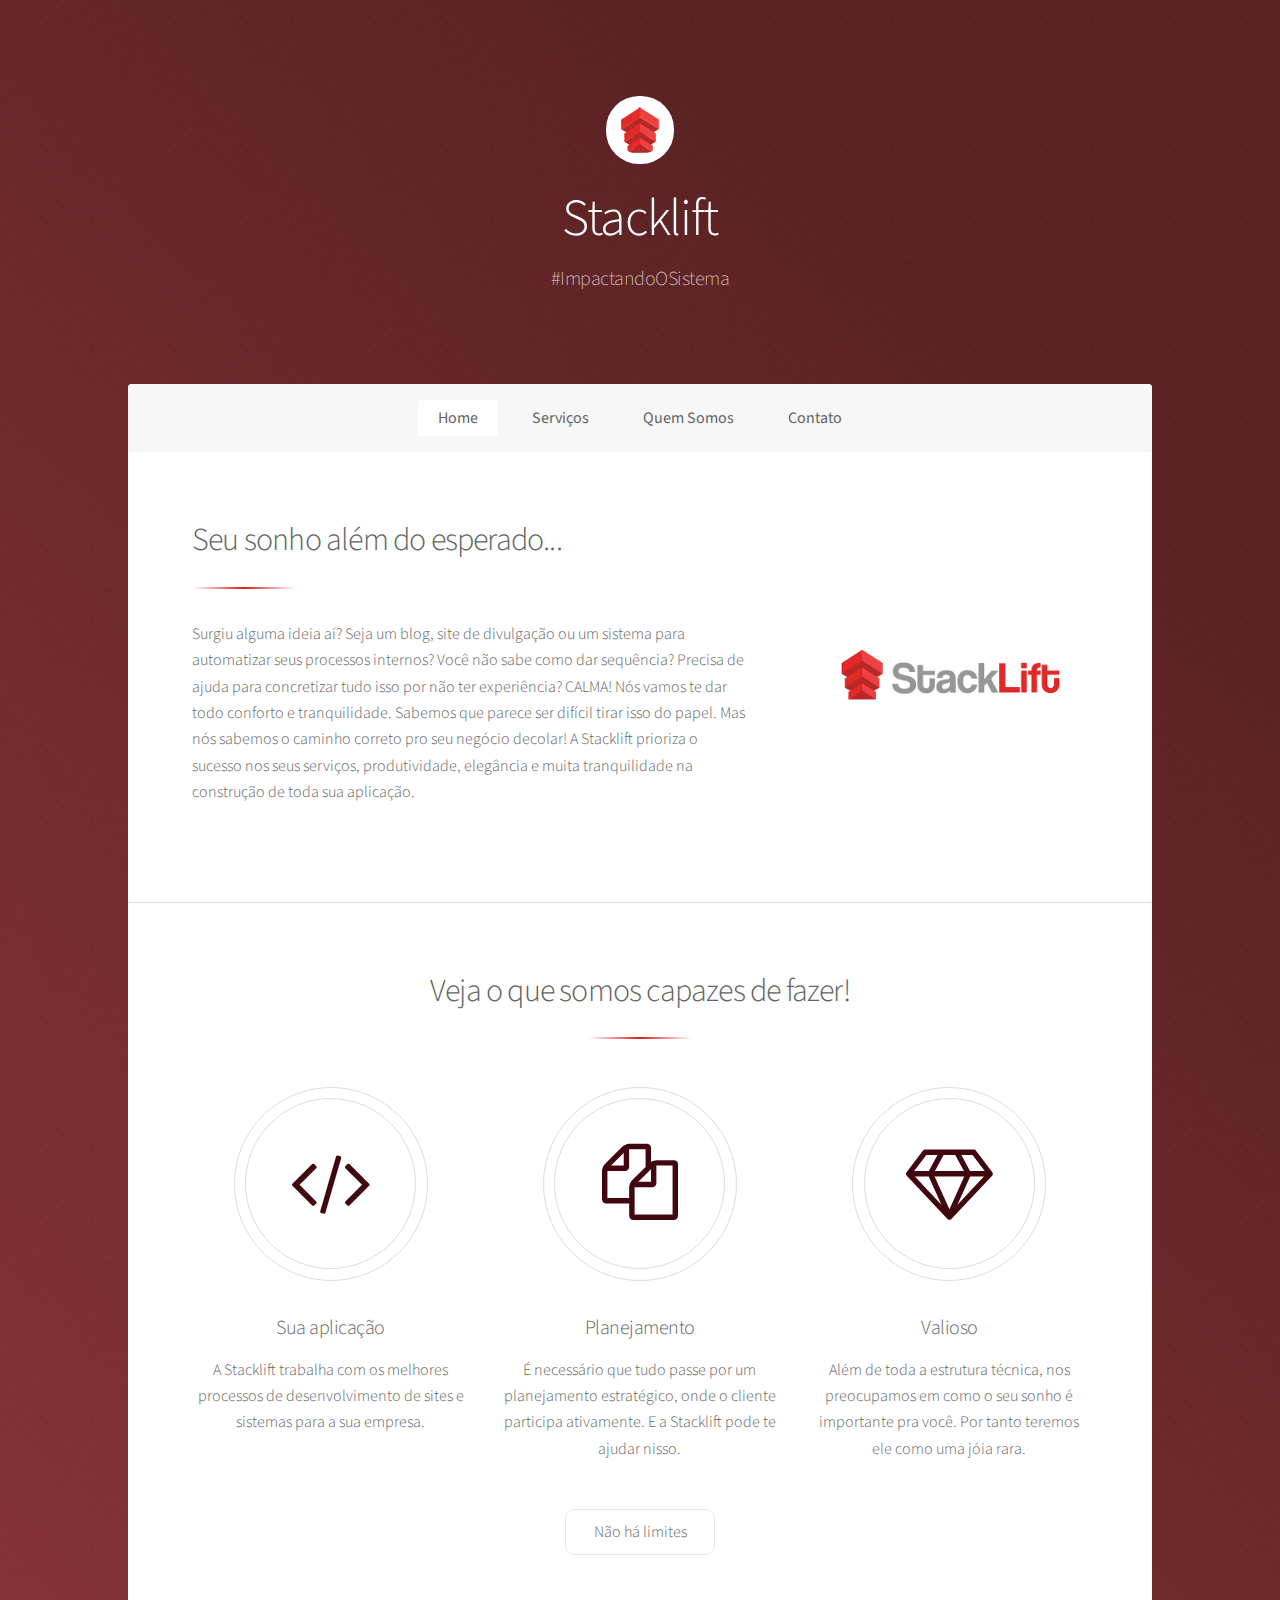
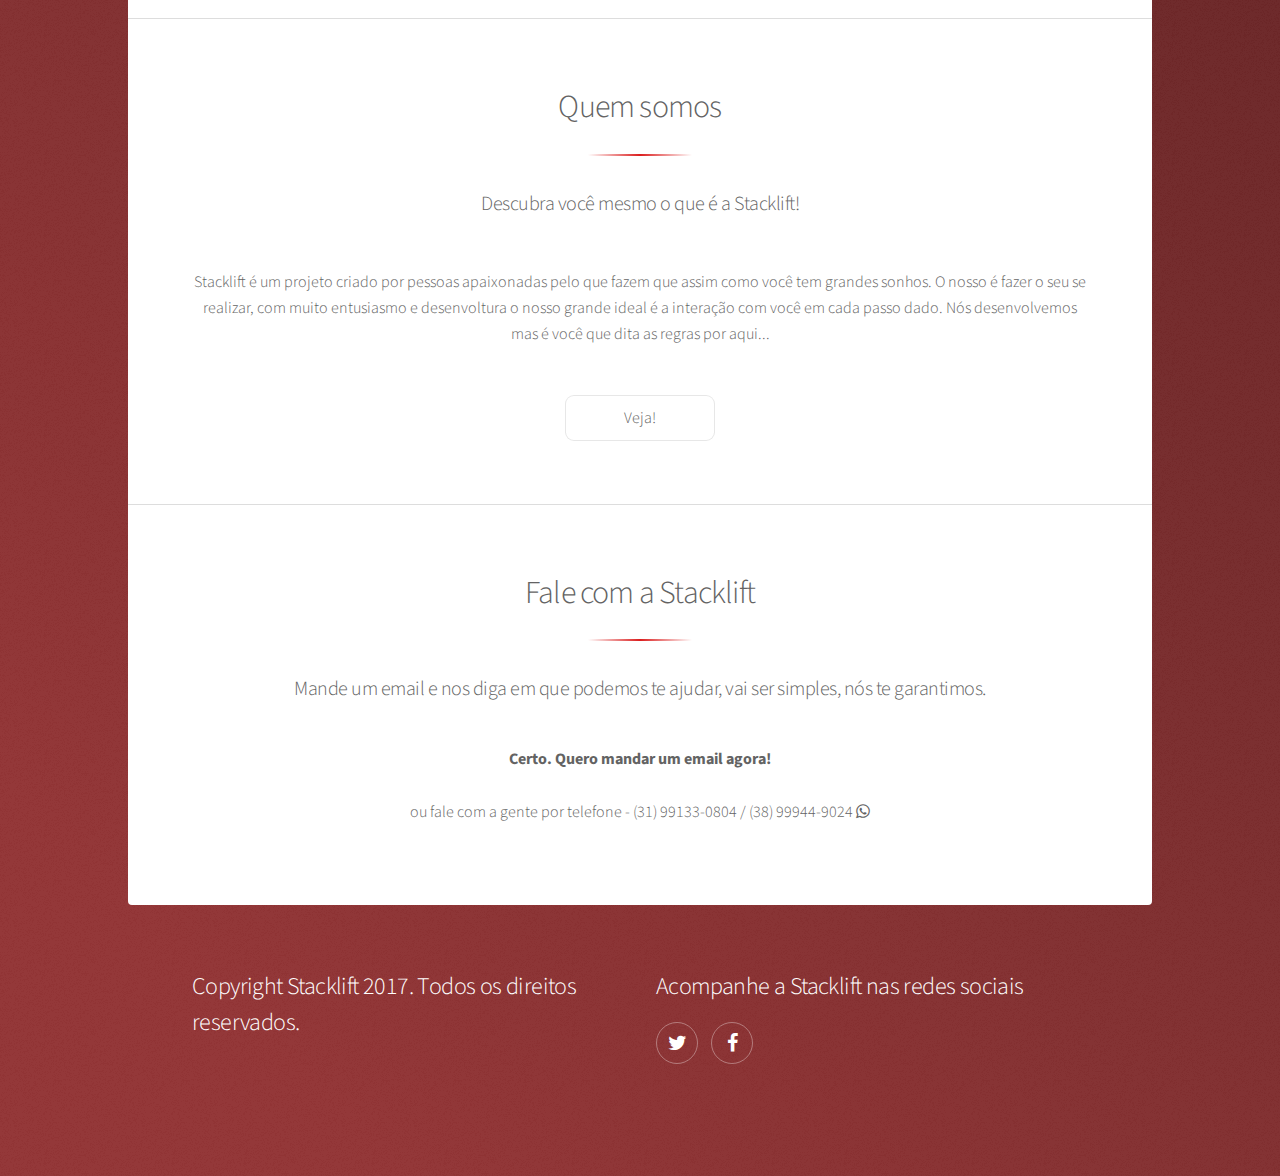
==== commit 51a055bf: "atualização de dados / repaginada 2017" ====
--- a/index.html
+++ b/index.html
@@ -67,12 +67,12 @@
 										<p>A Stacklift trabalha com os melhores processos de desenvolvimento de sites e sistemas para a sua empresa.</p>
 									</li>
 									<li>
-										<span class="icon major style3 fa-copy"></span>
+										<span class="icon major style1 fa-copy"></span>
 										<h3>Planejamento</h3>
 										<p>É necessário que tudo passe por um planejamento estratégico, onde o cliente participa ativamente. E a Stacklift pode te ajudar nisso.</p>
 									</li>
 									<li>
-										<span class="icon major style5 fa-diamond"></span>
+										<span class="icon major style1 fa-diamond"></span>
 										<h3>Valioso</h3>
 										<p>Além de toda a estrutura técnica, nos preocupamos em como o  seu sonho é importante pra você. Por tanto teremos ele como uma jóia rara.</p>
 									</li>
@@ -104,7 +104,7 @@
 								<header class="major">
 									<h2>Fale com a Stacklift</h2>
 									<p>Mande um email e nos diga em que podemos te ajudar, vai ser simples, nós te garantimos.</p>
-									<a target="_blank" href="mailto:thaynannadu@stacklift.com.br" class="btn">Certo. Quero mandar um email agora!</a><br /> ou fale com a gente por telefone - (31) 99127-7761 / (38) 99944-9024 <i class="fa fa-whatsapp" aria-hidden="true"></i>
+									<a target="_blank" href="mailto:thaynannadu@stacklift.com.br" class="btn">Certo. Quero mandar um email agora!</a><br/><br /> ou fale com a gente por telefone - (31) 99133-0804 / (38) 99944-9024 <i class="fa fa-whatsapp" aria-hidden="true"></i>
 								</header>
 							</section>
 
@@ -113,7 +113,7 @@
 				<!-- Footer -->
 					<footer id="footer">
 						<section>
-							<h2>Copyright Stacklift 2016. Todos os direitos reservados.</h2>						</section>
+							<h2>Copyright Stacklift 2017. Todos os direitos reservados.</h2>						</section>
 						<section>
 							<h2>Acompanhe a Stacklift nas redes sociais</h2>
 							<ul class="icons">
--- a/assets/css/main.css
+++ b/assets/css/main.css
@@ -8,6 +8,16 @@
 */
 
 /* Reset */
+
+::-moz-selection { /* Code for Firefox */
+    color: #636363;
+    background: #ebebeb;
+}
+
+::selection {
+	color: #636363;
+    background: #ebebeb;
+}
 
 	html, body, div, span, applet, object, iframe, h1, h2, h3, h4, h5, h6, p, blockquote, pre, a, abbr, acronym, address, big, cite, code, del, dfn, em, img, ins, kbd, q, s, samp, small, strike, strong, sub, sup, tt, var, b, u, i, center, dl, dt, dd, ol, ul, li, fieldset, form, label, legend, table, caption, tbody, tfoot, thead, tr, th, td, article, aside, canvas, details, embed, figure, figcaption, footer, header, hgroup, menu, nav, output, ruby, section, summary, time, mark, audio, video {
 		margin: 0;
@@ -1624,10 +1634,10 @@
 
 	body {
 		background-color: transparent;
-		background-image: url("images/overlay.png"), -moz-linear-gradient(45deg, #d22323 15%, #d22323 85%);
-		background-image: url("images/overlay.png"), -webkit-linear-gradient(45deg, #d22323 15%, #d22323 85%);
-		background-image: url("images/overlay.png"), -ms-linear-gradient(45deg, #d22323 15%, #d22323 85%);
-		background-image: url("images/overlay.png"), linear-gradient(45deg, #d2cdcd 15%, #d22323 85%);
+		background-image: url("images/overlay.png"), -moz-linear-gradient(45deg, #943333 10%, #581d1d 85%);
+		background-image: url("images/overlay.png"), -webkit-linear-gradient(45deg, #943333 10%, #581d1d 85%);
+		background-image: url("images/overlay.png"), -ms-linear-gradient(45deg, #943333 10%, #581d1d 85%);
+		background-image: url("images/overlay.png"), linear-gradient(45deg, #943333 10%, #581d1d 85%);
 	}
 
 		body.is-loading *, body.is-loading *:before, body.is-loading *:after {
@@ -1680,17 +1690,16 @@
 		}
 
 	a {
-		-moz-transition: color 0.2s ease, border-bottom 0.2s ease;
-		-webkit-transition: color 0.2s ease, border-bottom 0.2s ease;
-		-ms-transition: color 0.2s ease, border-bottom 0.2s ease;
-		transition: color 0.2s ease, border-bottom 0.2s ease;
+		font-weight: bold;
 		text-decoration: none;
-		border-bottom: dotted 1px;
 		color: inherit;
+		
 	}
 
 		a:hover {
-			border-bottom-color: transparent;
+			border-bottom-color: black;
+			
+			border-bottom: dotted 1px;
 		}
 
 	strong, b {
@@ -2345,24 +2354,16 @@
 			}
 
 		.icon.style1 {
-			color: #efa8b0;
-		}
-
-		.icon.style2 {
-			color: #c79cc8;
-		}
-
-		.icon.style3 {
-			color: #a89cc8;
-		}
-
-		.icon.style4 {
-			color: #9bb2e1;
-		}
-
-		.icon.style5 {
-			color: #8cc9f0;
-		}
+			-webkit-transition: color 1s;
+			transition: color 1s;
+			color: #41070e;
+		}
+
+		.icon.style1:hover{
+			color: #d42121;
+		}
+
+
 
 		@media screen and (max-width: 1680px) {
 
@@ -3103,7 +3104,8 @@
 		}
 
 		#header.alt {
-			padding: 7em 5em 4em 5em ;
+			padding: 5em 1em 1em 2em ;
+			pointer-events: none;
 		}
 
 			#header.alt h1 {
@@ -3308,12 +3310,14 @@
 					line-height: 2.25em;
 					padding: 0 1.25em;
 					border: 0;
-					border-radius: 8px;
+					border-radius: 2px;
 					box-shadow: inset 0 0 0 1px transparent;
+					font-weight: normal !important;
 				}
 
 					#nav ul li a:hover {
-						background-color: rgba(222, 222, 222, 0.25);
+						font-weight: bold !important;
+						
 					}
 
 					#nav ul li a.active {
@@ -3400,6 +3404,9 @@
 			background-color: transparent;
 			box-shadow: inset 0 0 0 1px #dddddd;
 			color: #636363 !important;
+			transition: box-shadow 0.3s;
+			-webkit-transition: box-shadow 0.3s;
+			box-shadow: 0 0 0 1px rgb(231, 231, 231);
 		}
 
 			#main input[type="submit"]:hover,
@@ -3407,7 +3414,9 @@
 			#main input[type="button"]:hover,
 			#main button:hover,
 			#main .button:hover {
-				background-color: rgba(222, 222, 222, 0.25);
+				color:#fff !important;
+				background-color: rgba(170, 34, 34, 0.726);
+				box-shadow: 5px 5px 10px 0 rgb(209, 209, 209);
 			}
 
 			#main input[type="submit"]:active,
@@ -3415,7 +3424,7 @@
 			#main input[type="button"]:active,
 			#main button:active,
 			#main .button:active {
-				background-color: rgba(222, 222, 222, 0.5);
+				background-color: rgba(94, 14, 14, 0.884);
 			}
 
 			#main input[type="submit"].icon:before,
@@ -3561,10 +3570,10 @@
 
 		#main header.major h2:after {
 			background-color: #dddddd;
-			background-image: -moz-linear-gradient(90deg, #efa8b0, #a89cc8, #8cc9f0);
-			background-image: -webkit-linear-gradient(90deg, #efa8b0, #a89cc8, #8cc9f0);
-			background-image: -ms-linear-gradient(90deg, #efa8b0, #a89cc8, #8cc9f0);
-			background-image: linear-gradient(90deg, #efa8b0, #a89cc8, #8cc9f0);
+			background-image: -moz-linear-gradient(90deg, #fff, #db1e1e, #fff);
+			background-image: -webkit-linear-gradient(90deg, #fff, #db1e1e, #fff);
+			background-image: -ms-linear-gradient(90deg, #fff, #db1e1e, #fff);
+			background-image: linear-gradient(90deg, #fff, #db1e1e, #fff);
 		}
 
 		#main table tbody tr {
